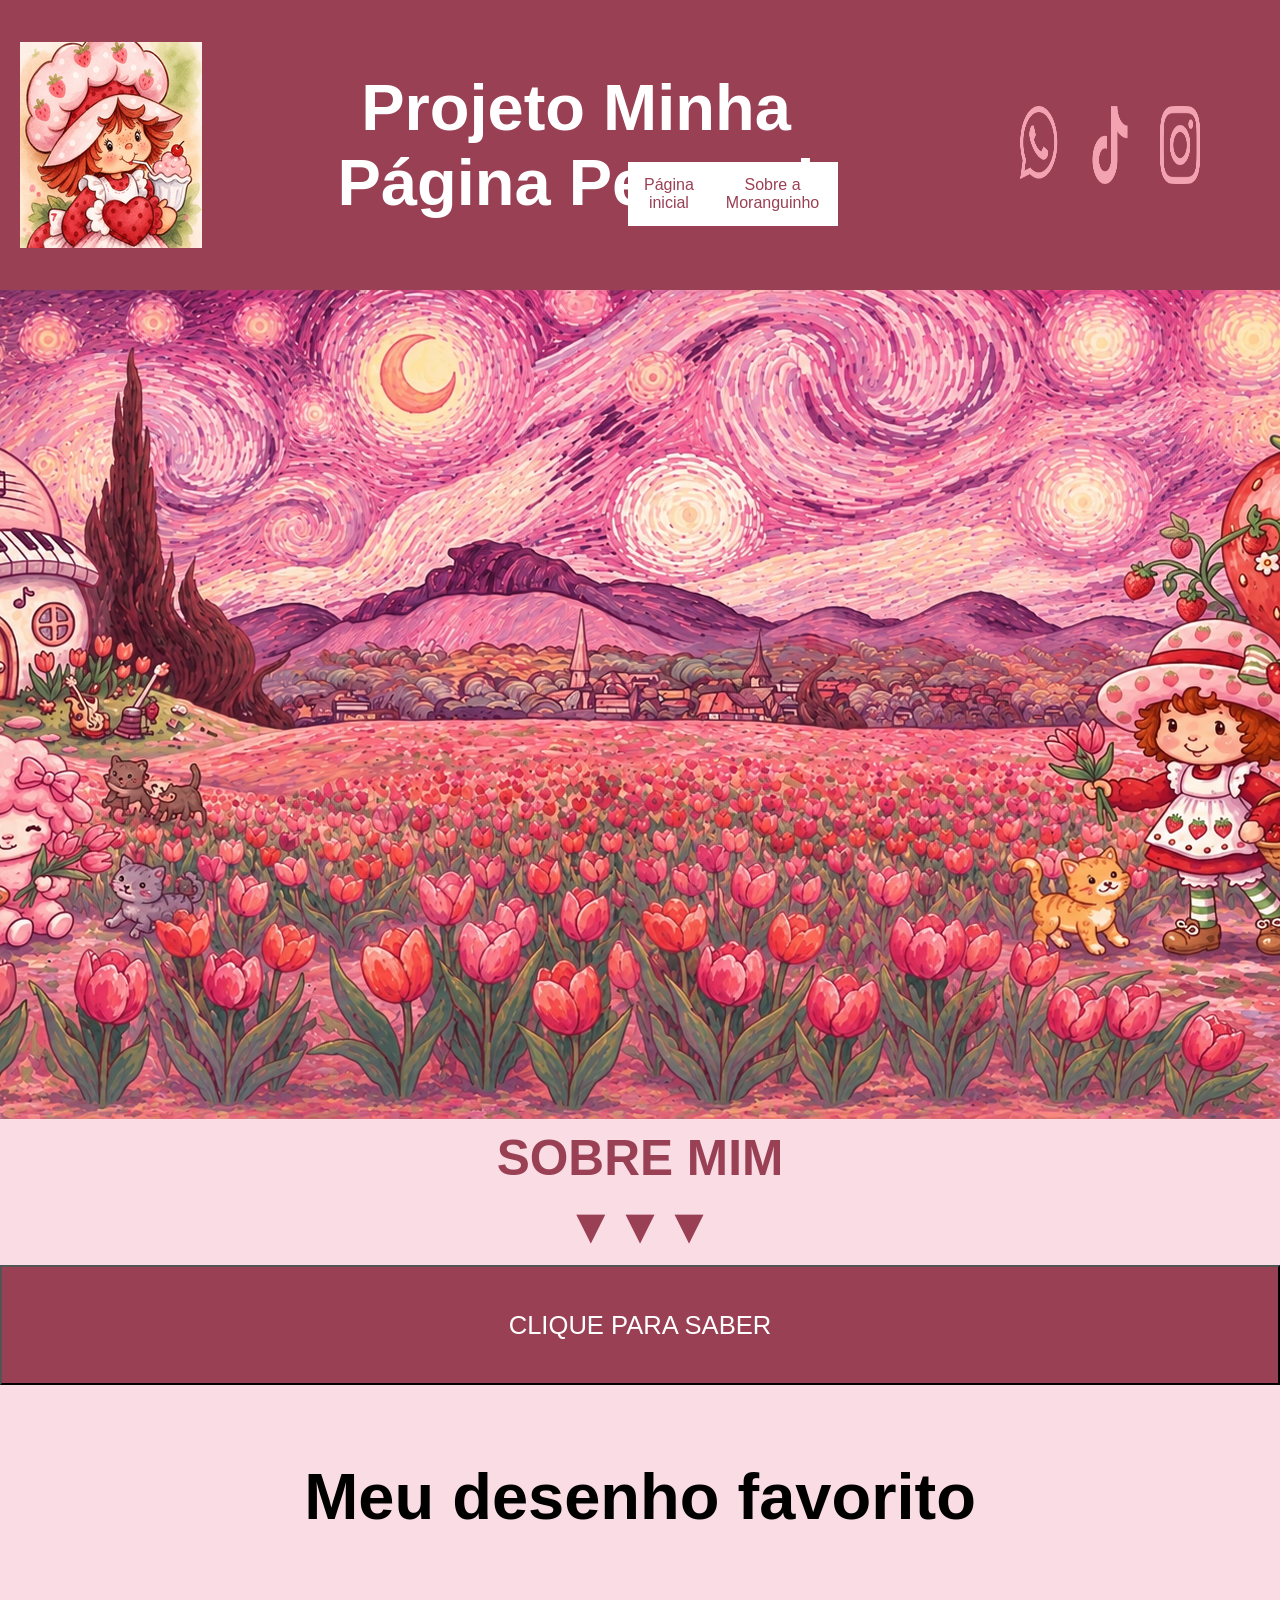
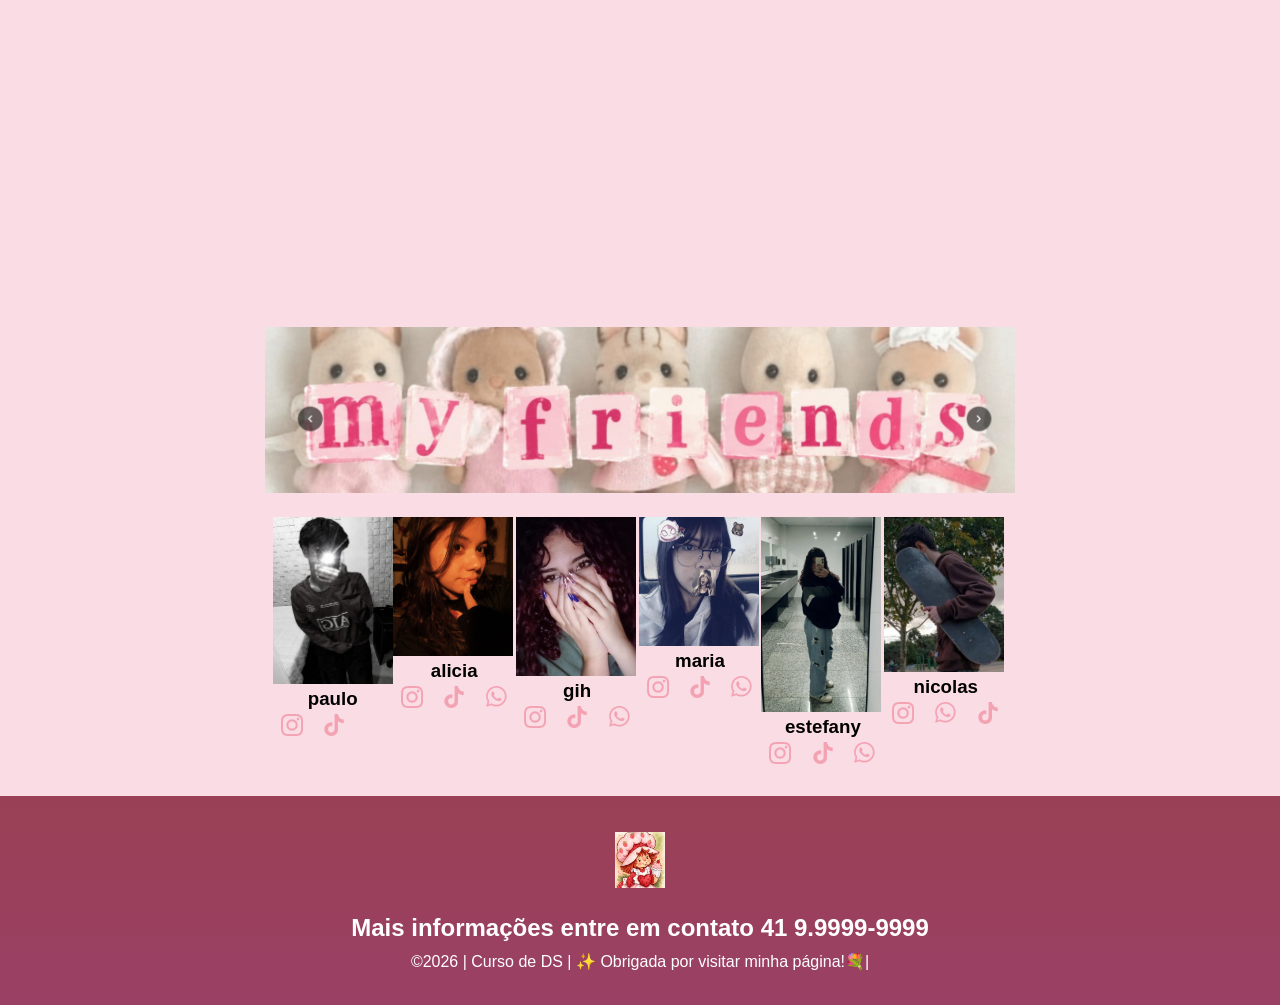
==== index.html @ b037d4c8 "Update index.html" ====
<!DOCTYPE html>
<html lang="pt-br">
<head>
<meta charset="UTF-8">
<meta name="viewport" content="width=device-width, initial-scale=1.0">
<title>Home | Projeto Minha  Página Pessoal </title>
<link rel="stylesheet" href="style.css">
</head>
<body>
<!--header é a parte do cabeçalho do site, é o topo da página-->
<header class="cabecalho-itens">
<img class="cabecalho_imagem" src="logo.png" alt="Logo da
Página">


<h1 class="titulo_site">Projeto Minha  Página Pessoal </h1>
<div class="sociais">
  <ul>
  <li><a href="index.html">Página inicial</a></li>
  <li><a href="https://www.moranguinho.com.br/sobre" target="_blank" >Sobre a Moranguinho</a></li>
<li><a href="https://www.youtube.com/@MoranguinhoWildBrain"  target="_blank" >Canal Youtube</a></li>

</ul>
<img class="sociais" src="whatsapp.png" alt="Logo do meu Whats página pessoal">
<img class="sociais" src="tik-tok.png" alt=" logo do meu tiktok página pessoal">
   
<img class="sociais" src="instagram.png" alt="logo do meu instagram página pessoal">
</div>
</header>
<!--Seção banner 1 é a parte do paragrafo 1 da página-->
<section class="banner1">
<img class="escola.image" src="banner.yas.png" alt="Banner da minha página pessoal">
</section>
<!--Seção estudantes é a parte do paragrafo 2 da página -- "Meninos"-->
<!--altere em "src="estudante_menino_1.png" para src"nome da imagem do menino em
todos abaixo-->
<!--altere em "src="site_school.png" para src"nome da logo em todos abaixo-->
<!--para aumentar os alunos copie a div no edidor que corresponda desde a foto
até os icones abaixo - dúvidas chame o professor-->
<h2 class="sobremim-titulo">SOBRE MIM</h2>
<h2 class="sobremim-titulo">▼▼▼</h2>
<a href = "https://yasminrodriguescoelho-cmyk.github.io/minha-pagina-pessoal/"><h1><button>CLIQUE PARA SABER</button></h1></a>

<section class="estudante">

<div class= "container-video">
  <h3 class="titulo_site">Meu desenho favorito</h3>
 <iframe width="560" height="315" src="https://www.youtube.com/embed/sqLy-cUessE?si=hnQknKbfqf0OARwo" title="YouTube video player" frameborder="0" allow="accelerometer; autoplay; clipboard-write; encrypted-media; gyroscope; picture-in-picture; web-share" referrerpolicy="strict-origin-when-cross-origin" allowfullscreen></iframe>                                    
   



</div>
</section>

  
<!--Seção estudantes é a parte do paragrafo 3 da página -- "Meninas"-->
<!--altere em "src="estudante_menina_1.png" para src"nome da imagem do menina em
todas abaixo-->
<!--altere em "src="site_school.png" para src"nome da logo em todos abaixo-->
<img id="my-friends" src="friends.jpeg" alt="Foto da turma do 1CDS do ano de 2026">
<section class="estudante">
<div class="estudantes_todos">
<div class="estudante-div">
<img class="estudante-imagem" src="meu-mor.png" alt="Foto da
turma do 1CDS do ano de 2023">
<h3 class="estudante-nome">paulo</h3>

<img class="estudante-icone" src="instagram.png" alt="Link do Instagram">
<img class="estudante-icone" src="tik-tok.png" alt=" link do tik-tok"
<img class="estudante-icone" src="whatsapp.png" alt="Link do zap">
</div>

  <div class="estudante-div">
<img class="estudante-imagem" src="alicia.jpeg" alt="Foto da
turma do 1CDS do ano de 2023">
<h3 class="estudante-nome">alicia</h3>

<img class="estudante-icone" src="instagram.png" alt="Link do Instagram">
<img class="estudante-icone" src="tik-tok.png" alt="Link do tik-tok">
<img class="estudante-icone" src="whatsapp.png" alt="Link do zap">
</div>

  <div class="estudante-div">
<img class="estudante-imagem" src="gih.jpeg" alt="Foto da
turma do 1CDS do ano de 2023">
<h3 class="estudante-nome">gih</h3>

<img class="estudante-icone" src="instagram.png" alt="Link do Instagram">
<img class="estudante-icone" src="tik-tok.png" alt="Link do tik-tok">
<img class="estudante-icone" src="whatsapp.png" alt="Link do zap">
</div>

  <div class="estudante-div">
<img class="estudante-imagem" src="maria.jpeg" alt="Foto da
turma do 1CDS do ano de 2023">
<h3 class="estudante-nome">maria</h3>

<img class="estudante-icone" src="instagram.png" alt="Link do Instagram">
<img class="estudante-icone" src="tik-tok.png" alt="Link do tik-tok">
<img class="estudante-icone" src="whatsapp.png" alt="Link do zap">
</div>

  <div class="estudante-div">
<img class="estudante-imagem" src="estefany.jpeg" alt="Foto da
turma do 1CDS do ano de 2023">
<h3 class="estudante-nome">estefany</h3>

<img class="estudante-icone" src="instagram.png" alt="Link do Instagram">
<img class="estudante-icone" src="tik-tok.png" alt="Link do tik-tok">
<img class="estudante-icone" src="whatsapp.png" alt="Link do zap">
</div>


<div class="estudante-div">
<img class="estudante-imagem" src="nicolas.png" alt="Foto da turma do
1CDS do ano de 2023">
<h3 class="estudante-nome">nicolas</h3>

<img class="estudante-icone" src="instagram.png" alt="Link do
Instagram">
<img class="estudante-icone" src="whatsapp.png" alt="Link do
zap">
<img class="estudante-icone" src="tik-tok.png" alt="Link do
tik-tok">
</div>
</div>
</section>
<!--Seção rodapé é a parte final da paragrafo 3 da página-->
<footer class="escola">
<img class="logo_rodape" src="logo.png" alt="Logo da Escola">
<h2 class="escola-título">Mais informações entre em contato<a class="link"

href="https://wa.me/5541999999999"> 41 9.9999-9999 </a></h2>
<p></p>
<p>©2026 | Curso de DS | ✨ Obrigada por visitar minha página!💐|</p>
<p> </p>
</footer>
</body>
</html>
---- style.css ----
*{
    margin: 0;
    padding: 0;
    box-sizing: border-box;
    }
    body{
        background-color: #fadce5;
    font-family: "Poppins", sans-serif;
    }
    header{
    background-color: #9a4055;
    color: white
    ;
    width: 100%;
    padding: 20px;
    }
    .cabecalho-itens{
    max-width: 1980px;
    margin: 0 auto;
    display: flex;
    align-items: center;
    justify-content: center;
    }
    .cabecalho-imagem{
    width: 10%;
    display: flex;
    justify-content: flex-start;
    align-items: center;
    }
    .titulo_site{
    padding: 50px;
    font-weight: bold;
    text-align: center;
    font-size: 65px;
    }
    .sociais{
    display: flex;
    justify-content: flex-end;
    width: 25%;
    padding-right: 30px;
    }
    .banner1{
    display: flex;
    justify-content: center;
    }
    .estudante_titulo{
    padding: 50px;
    font-size: 300%;
    letter-spacing: 40px;
    text-align: center;
    
    }
    .estudante-nome{
    text-align: center;
    }
    .estudante-imagem{
    width: 120px;
    }
    .estudante-icone{
    width: 38px;
    padding: 4px 8px;
    }
    .estudante{
    background-image: background-color(#faae43);
    padding: 24px 0;
    display: flex;
    justify-content: center;

    }
    
    .estudante.div{
    text-align: center;
    padding: 24px 0;
    }
    .estudantes_todos{
    display: flex;
    justify-content: space-around;
    }
    .escola{
    background-image: linear-gradient(#9a4055,#9a4065);
    color: white;
    display: flex;
    justify-content:center;
    padding: 24px 0;
    text-align:center;
    display:block;
    }
    .escola-titulo{
    padding: 50px;
    text-align: center;
    }
    .logo_rodape{
    height: 80px;
    padding: 12px 0;
    
    }
    
    .link{
    color: #ffffff;
    text-decoration: none;
    }
#sobremim{
    width: 750px;
    height: auto;
    display: block;
    margin-left: auto;
    margin-right: auto;
}
.sobremim-titulo{
  text-align: center;
    font-size:310%;
    color:#9a4055;

}
#my-friends{
    width: 750px;
    height: auto;
    display: block;
    margin-left: auto;
    margin-right: auto;
}
button{
width:100%;
height: 120px;
color: rgb(255, 255, 255);
background-color: #9a4055;
font-size: 80%;
    }

    
h2, p {
  margin: 10px;
}

ul {
  list-style-type: none;
  margin: 0;
  padding: 0;
  overflow: hidden;
  background-color: #ffffff; 
  display: flex;
  flex-direction: row;
  margin-top:20%;
  margin-bottom: -15%;
  margin-left:-115%;
  margin-right:65%
}

ul li {
  float: left;
}

ul li a {
  display: block;
  color: #9a4055;
  text-align: center;
  padding: 14px 16px;
  text-decoration: none;
}

ul li a:hover {
  background-color: #111111;
}
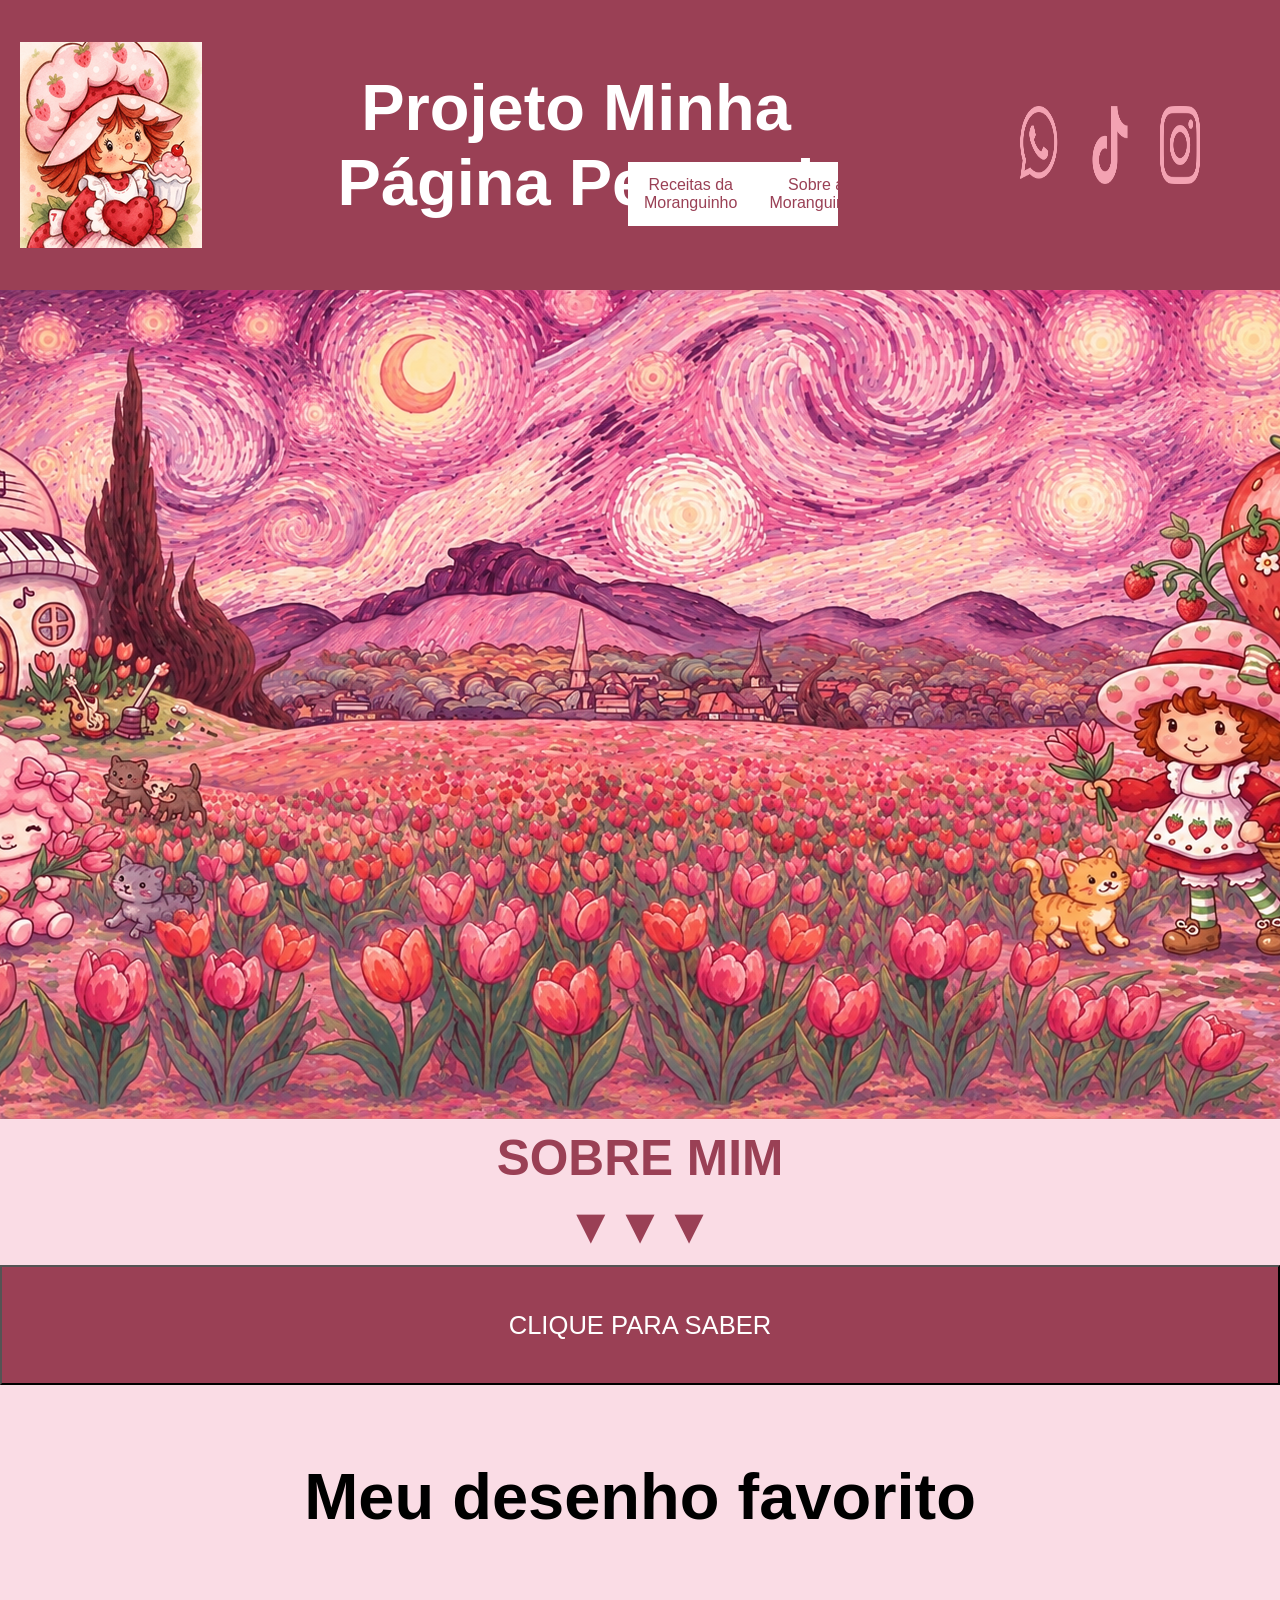
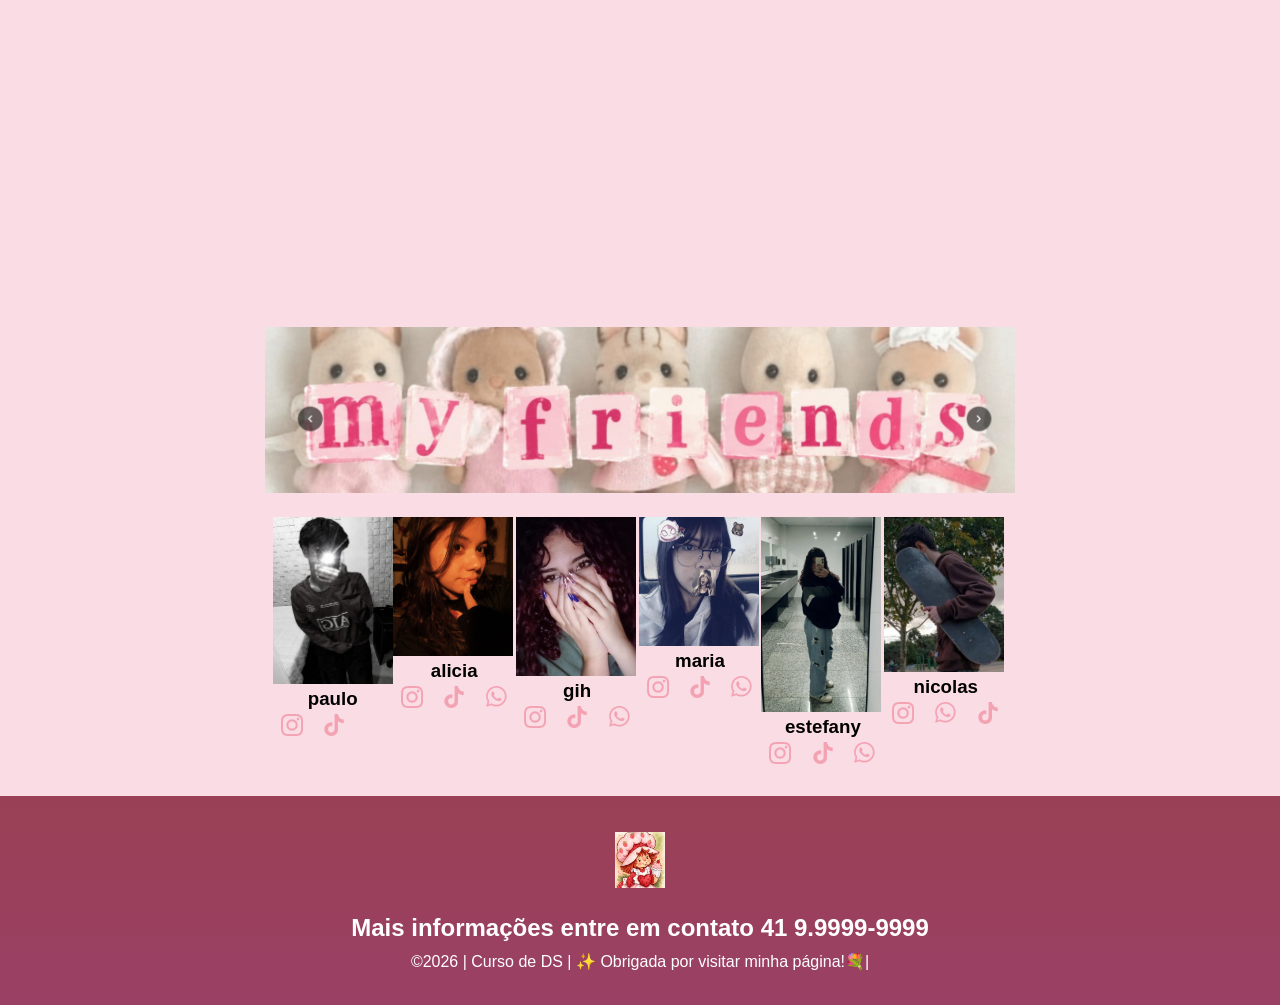
==== commit 5e77b7b3: "Update index.html" ====
--- a/index.html
+++ b/index.html
@@ -16,7 +16,7 @@
 <h1 class="titulo_site">Projeto Minha  Página Pessoal </h1>
 <div class="sociais">
   <ul>
-  <li><a href="index.html">Página inicial</a></li>
+  <li><a href="https://www.moranguinho.com.br/novidades/a-melhor-receita-de-bolo-da-moranguinho">Receitas da Moranguinho</a></li>
   <li><a href="https://www.moranguinho.com.br/sobre" target="_blank" >Sobre a Moranguinho</a></li>
 <li><a href="https://www.youtube.com/@MoranguinhoWildBrain"  target="_blank" >Canal Youtube</a></li>
 
--- a/style.css
+++ b/style.css
@@ -21,7 +21,7 @@
     align-items: center;
     justify-content: center;
     }
-    .cabecalho-imagem{
+    .cabecalho-imagem{https://www.moranguinho.com.br/sobre
     width: 10%;
     display: flex;
     justify-content: flex-start;
@@ -159,5 +159,5 @@
 }
 
 ul li a:hover {
-  background-color: #111111;
+  background-color: #fff;
 }
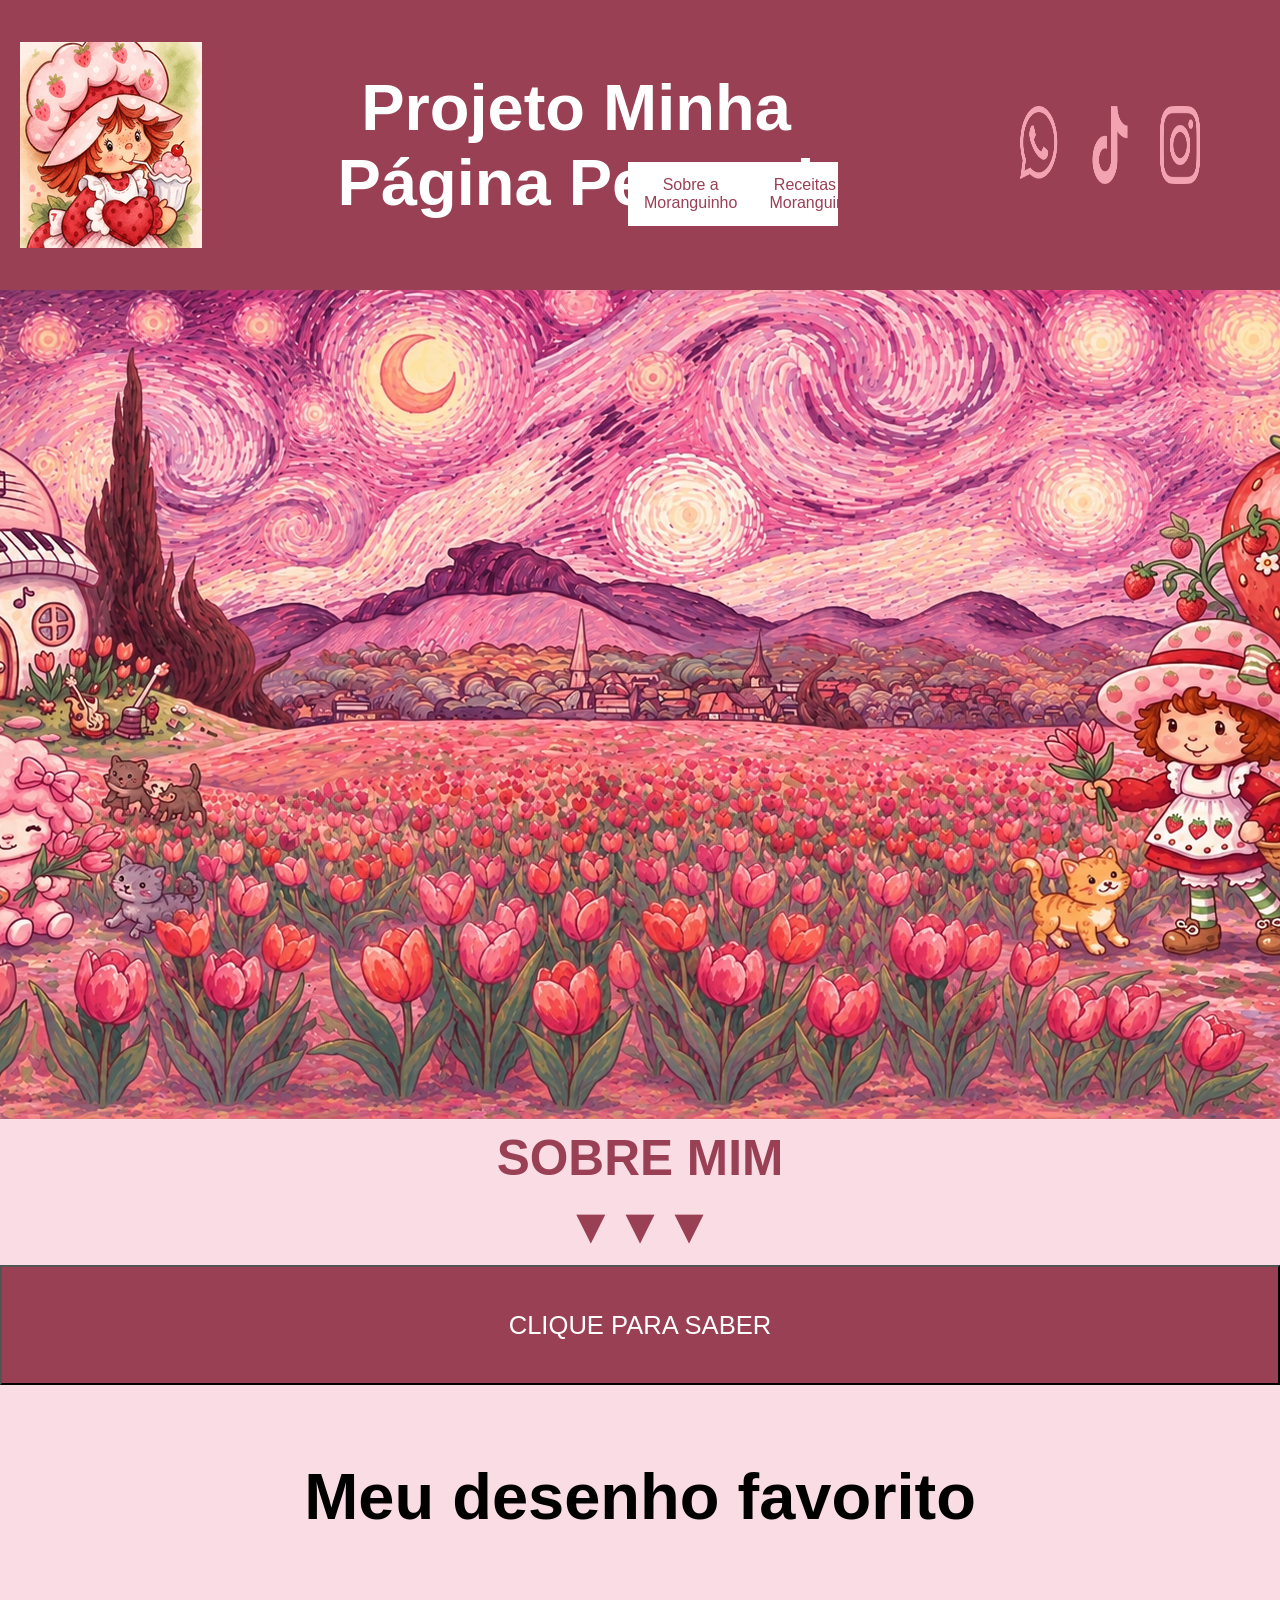
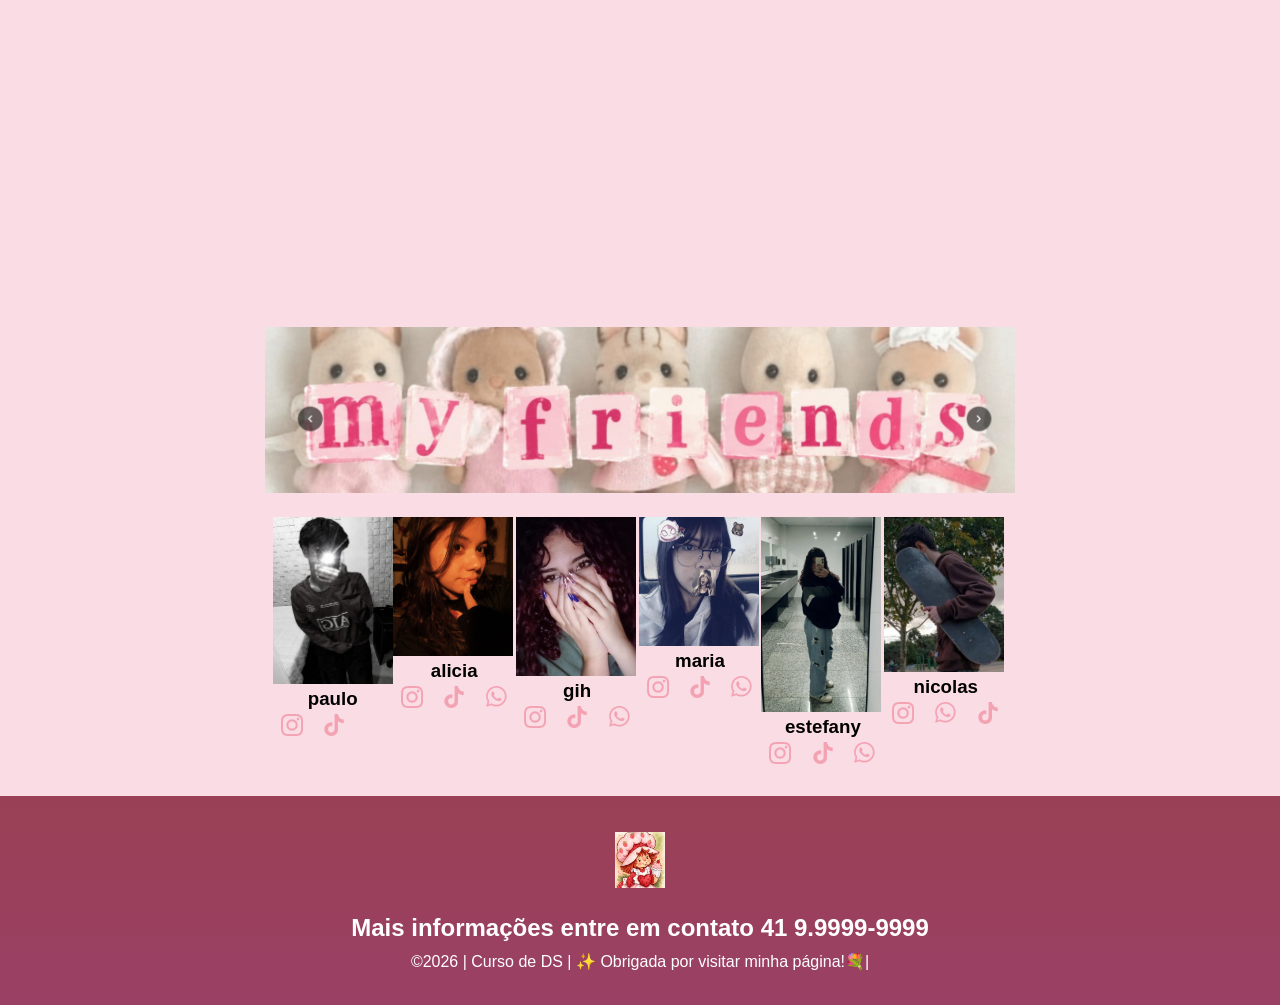
==== commit bba64200: "Update index.html" ====
--- a/index.html
+++ b/index.html
@@ -16,8 +16,8 @@
 <h1 class="titulo_site">Projeto Minha  Página Pessoal </h1>
 <div class="sociais">
   <ul>
-  <li><a href="https://www.moranguinho.com.br/novidades/a-melhor-receita-de-bolo-da-moranguinho">Receitas da Moranguinho</a></li>
-  <li><a href="https://www.moranguinho.com.br/sobre" target="_blank" >Sobre a Moranguinho</a></li>
+    <li><a href="https://www.moranguinho.com.br/sobre" target="_blank" >Sobre a Moranguinho</a></li>
+  <li><a href="https://www.moranguinho.com.br/novidades/a-melhor-receita-de-bolo-da-moranguinho" target="-blank" >Receitas da Moranguinho</a></li>
 <li><a href="https://www.youtube.com/@MoranguinhoWildBrain"  target="_blank" >Canal Youtube</a></li>
 
 </ul>
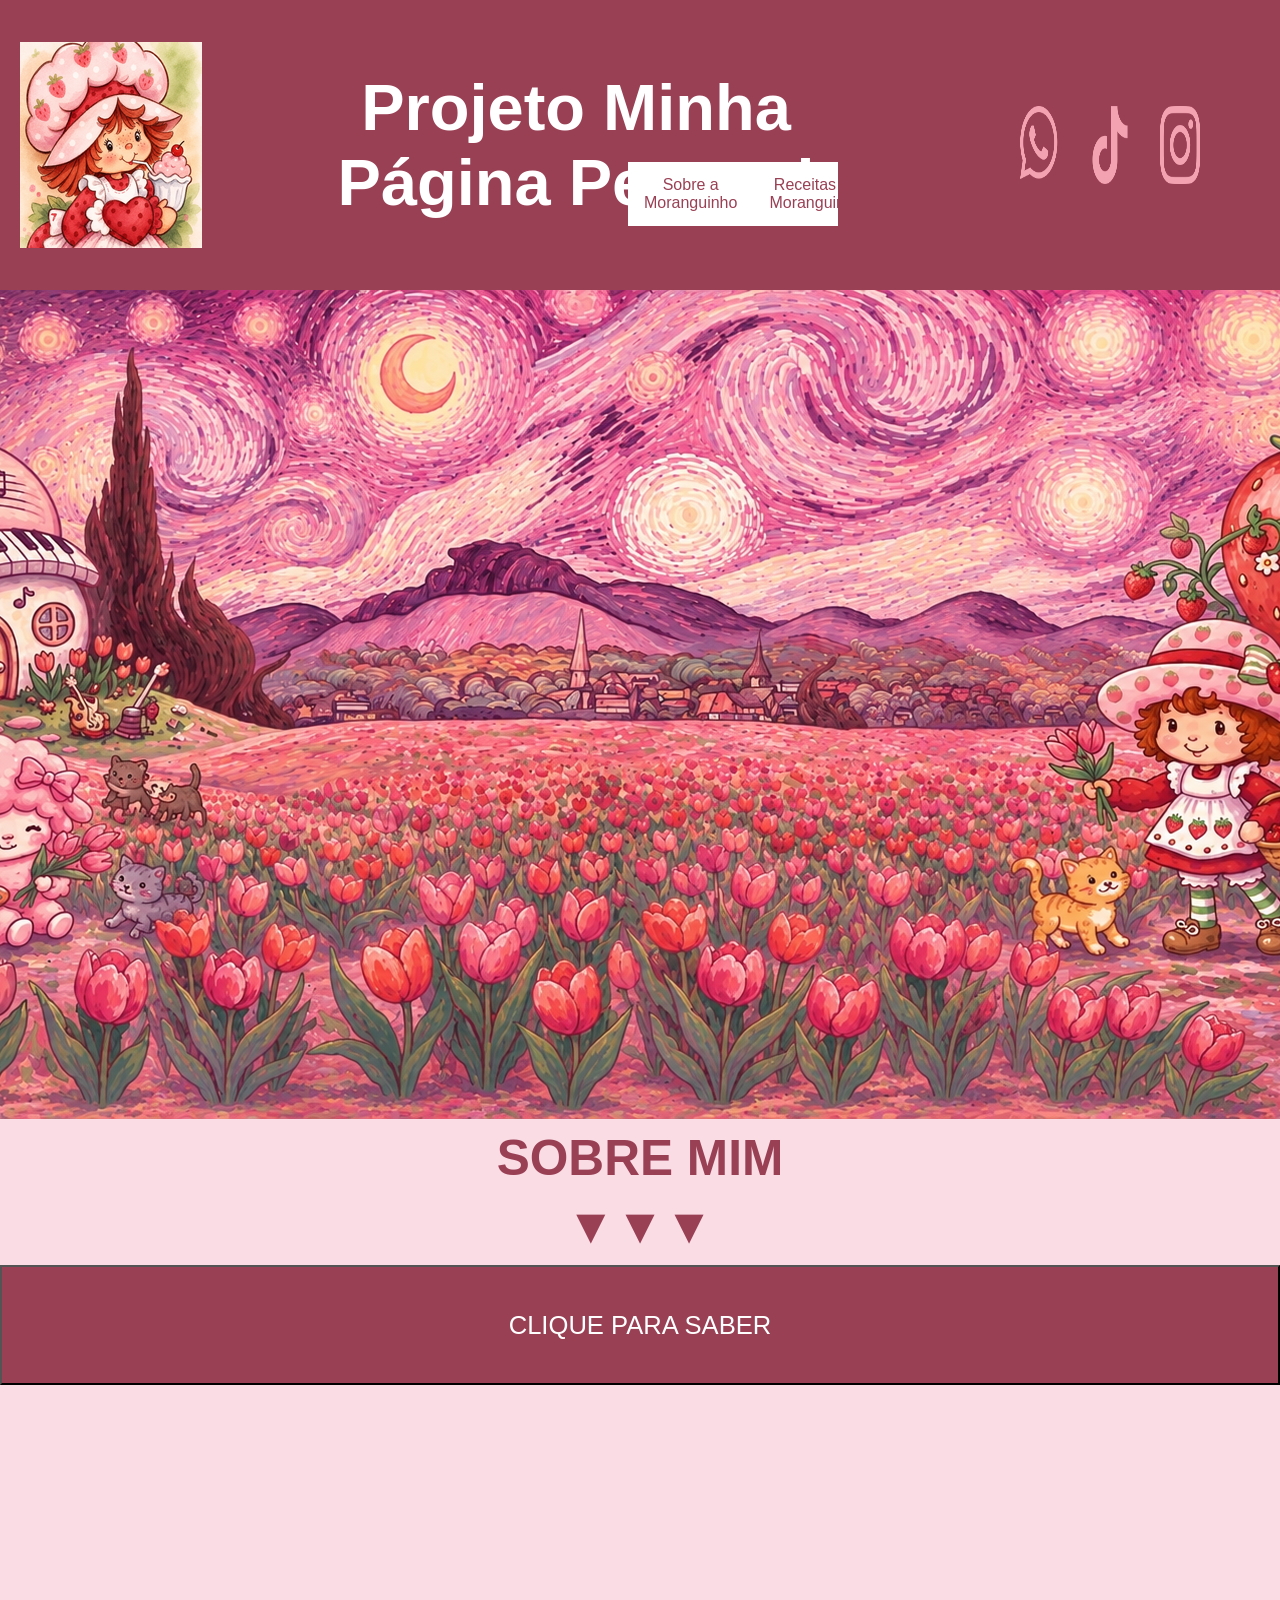
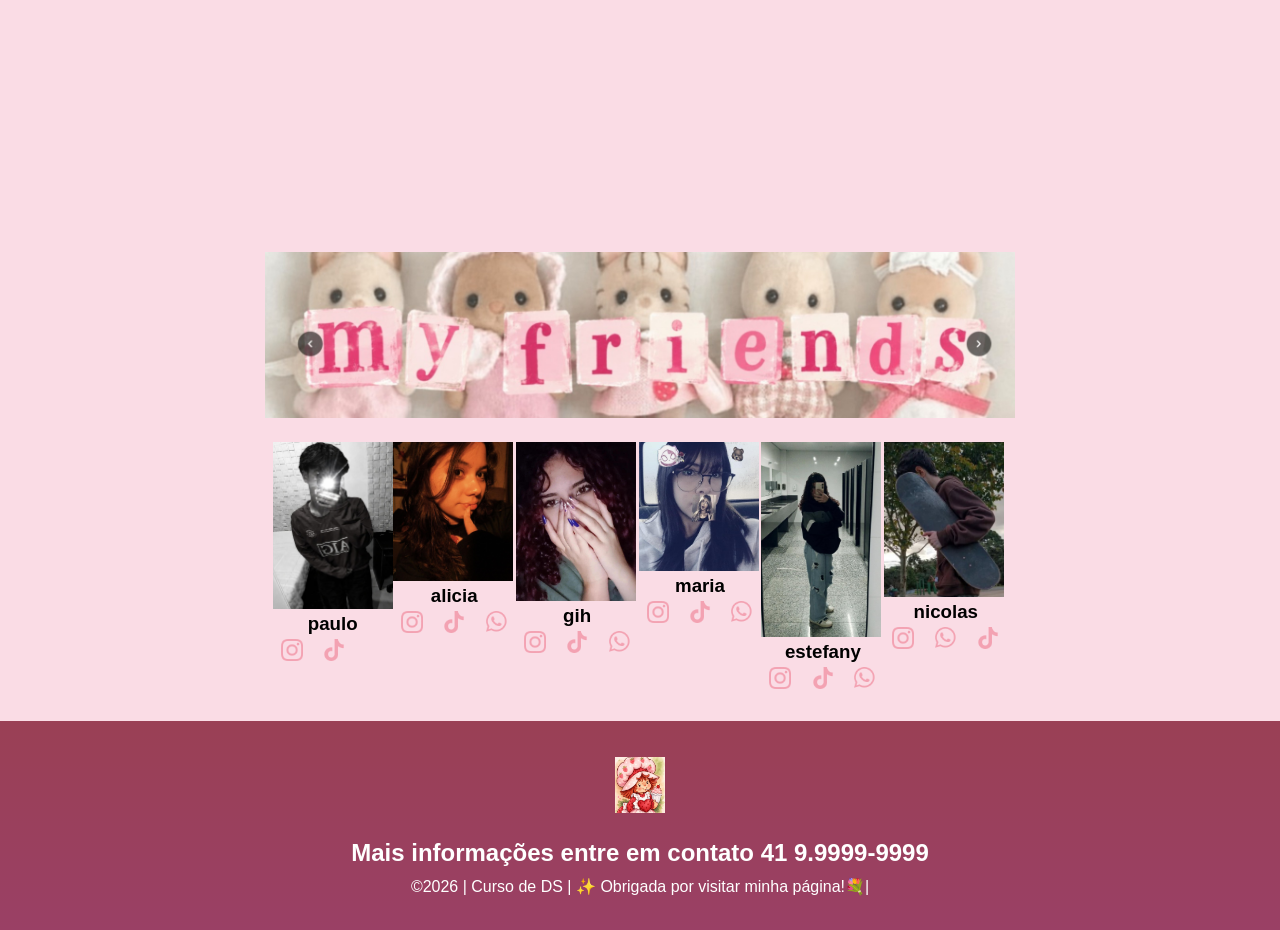
==== commit a274bdb3: "Update index.html" ====
--- a/index.html
+++ b/index.html
@@ -44,7 +44,7 @@
 <section class="estudante">
 
 <div class= "container-video">
-  <h3 class="titulo_site">Meu desenho favorito</h3>
+  <h3 class="titulo_site"></h3>
  <iframe width="560" height="315" src="https://www.youtube.com/embed/sqLy-cUessE?si=hnQknKbfqf0OARwo" title="YouTube video player" frameborder="0" allow="accelerometer; autoplay; clipboard-write; encrypted-media; gyroscope; picture-in-picture; web-share" referrerpolicy="strict-origin-when-cross-origin" allowfullscreen></iframe>                                    
    
 
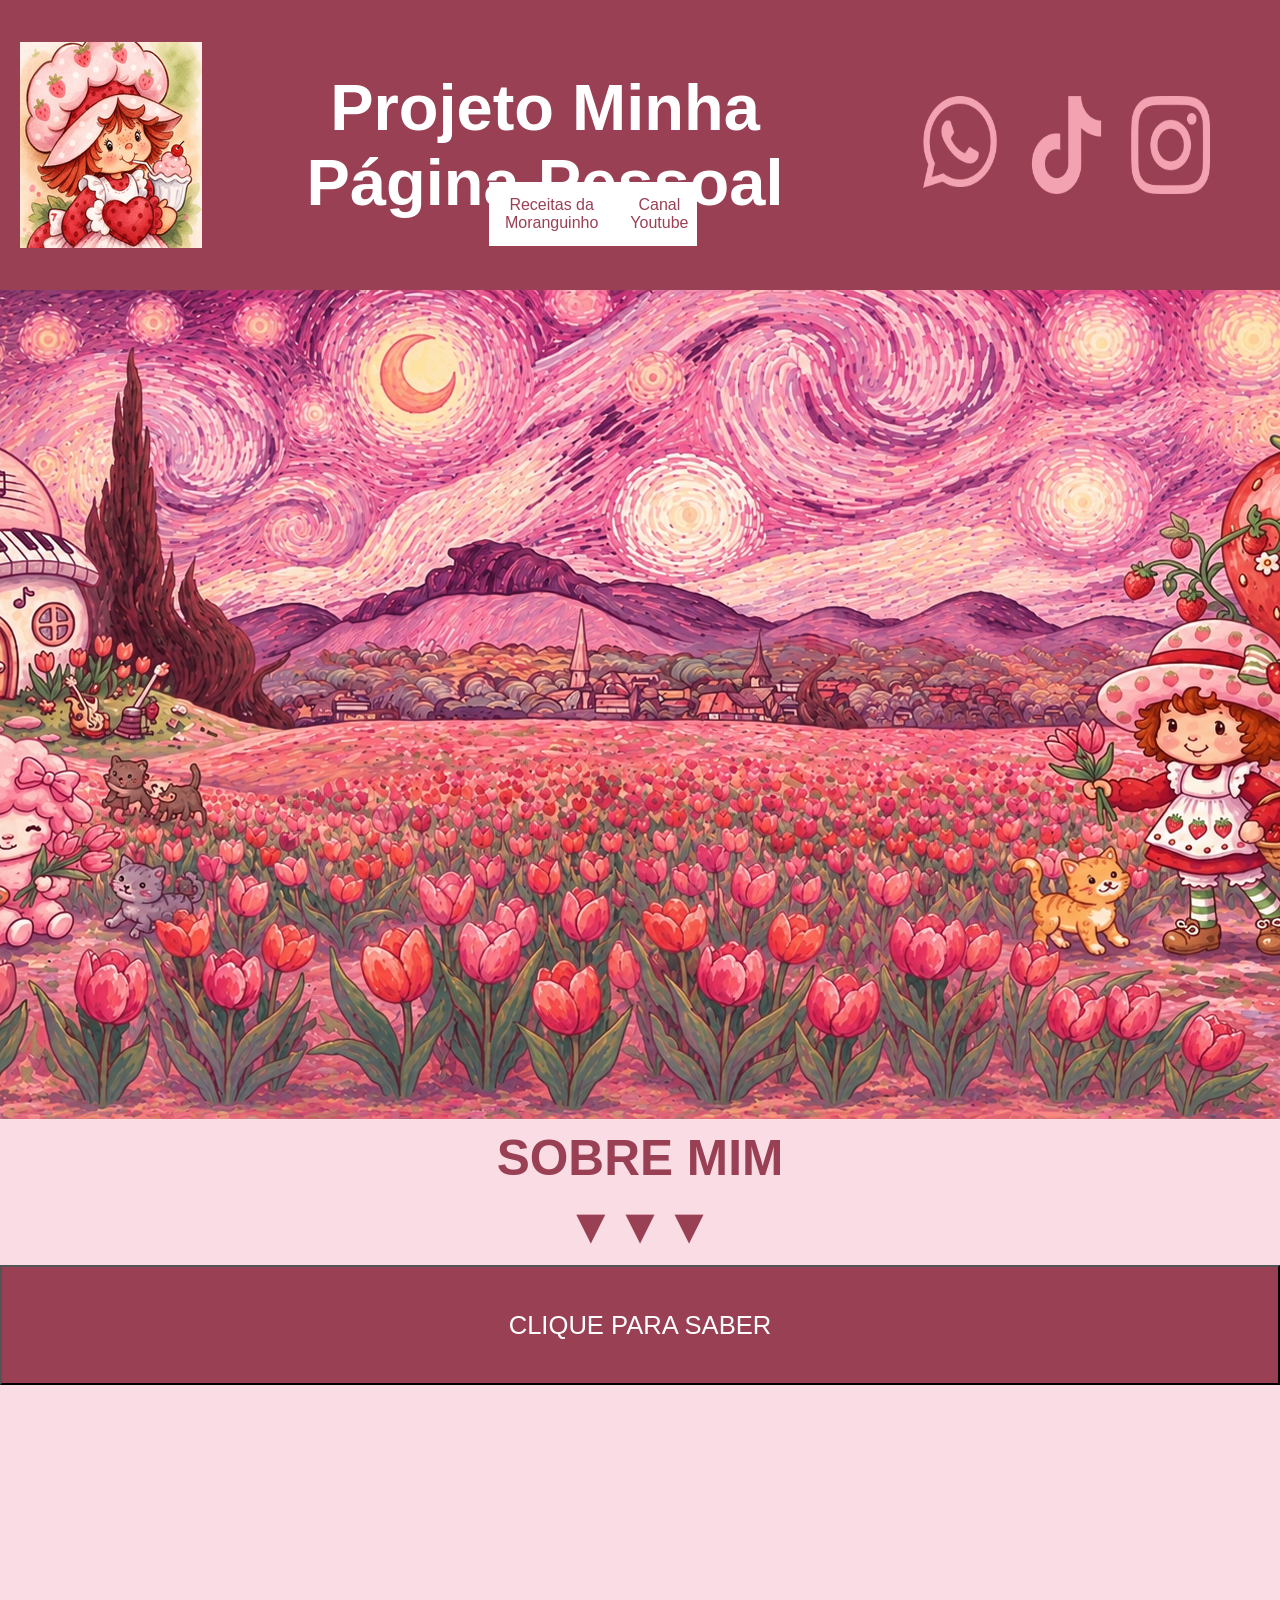
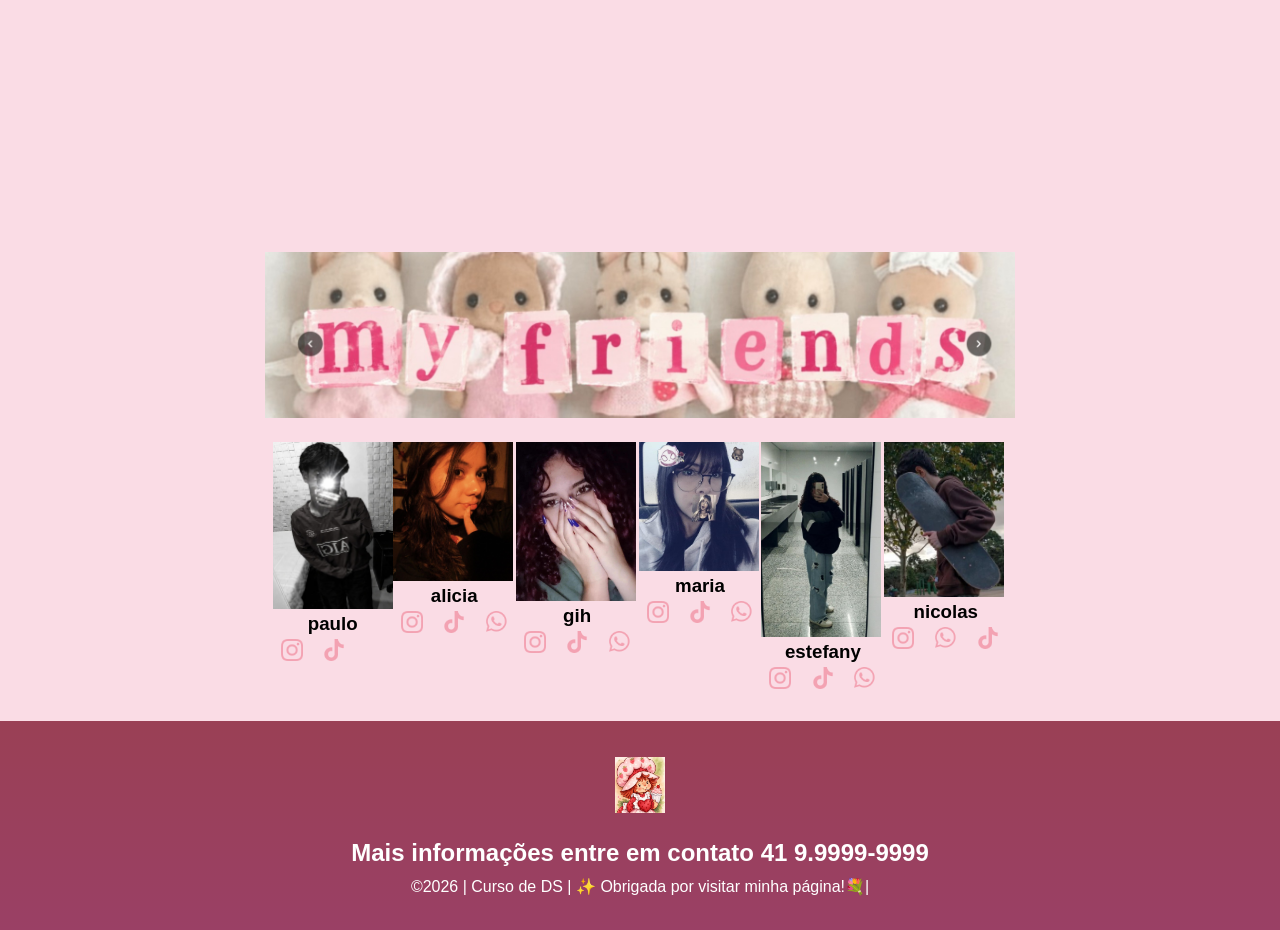
==== commit 4e5123c0: "Add files via upload" ====
--- a/index.html
+++ b/index.html
@@ -16,9 +16,9 @@
 <h1 class="titulo_site">Projeto Minha  Página Pessoal </h1>
 <div class="sociais">
   <ul>
-    <li><a href="https://www.moranguinho.com.br/sobre" target="_blank" >Sobre a Moranguinho</a></li>
   <li><a href="https://www.moranguinho.com.br/novidades/a-melhor-receita-de-bolo-da-moranguinho" target="-blank" >Receitas da Moranguinho</a></li>
 <li><a href="https://www.youtube.com/@MoranguinhoWildBrain"  target="_blank" >Canal Youtube</a></li>
+<li><a href="jogo.html"  target="_blank" >Jogo</a></li>
 
 </ul>
 <img class="sociais" src="whatsapp.png" alt="Logo do meu Whats página pessoal">
--- a/style.css
+++ b/style.css
@@ -21,7 +21,7 @@
     align-items: center;
     justify-content: center;
     }
-    .cabecalho-imagem{https://www.moranguinho.com.br/sobre
+    .cabecalho-imagem{
     width: 10%;
     display: flex;
     justify-content: flex-start;
@@ -36,8 +36,8 @@
     .sociais{
     display: flex;
     justify-content: flex-end;
-    width: 25%;
-    padding-right: 30px;
+    width: 30%;
+    padding-right: 25px;
     }
     .banner1{
     display: flex;
@@ -140,7 +140,7 @@
   background-color: #ffffff; 
   display: flex;
   flex-direction: row;
-  margin-top:20%;
+  margin-top:25%;
   margin-bottom: -15%;
   margin-left:-115%;
   margin-right:65%
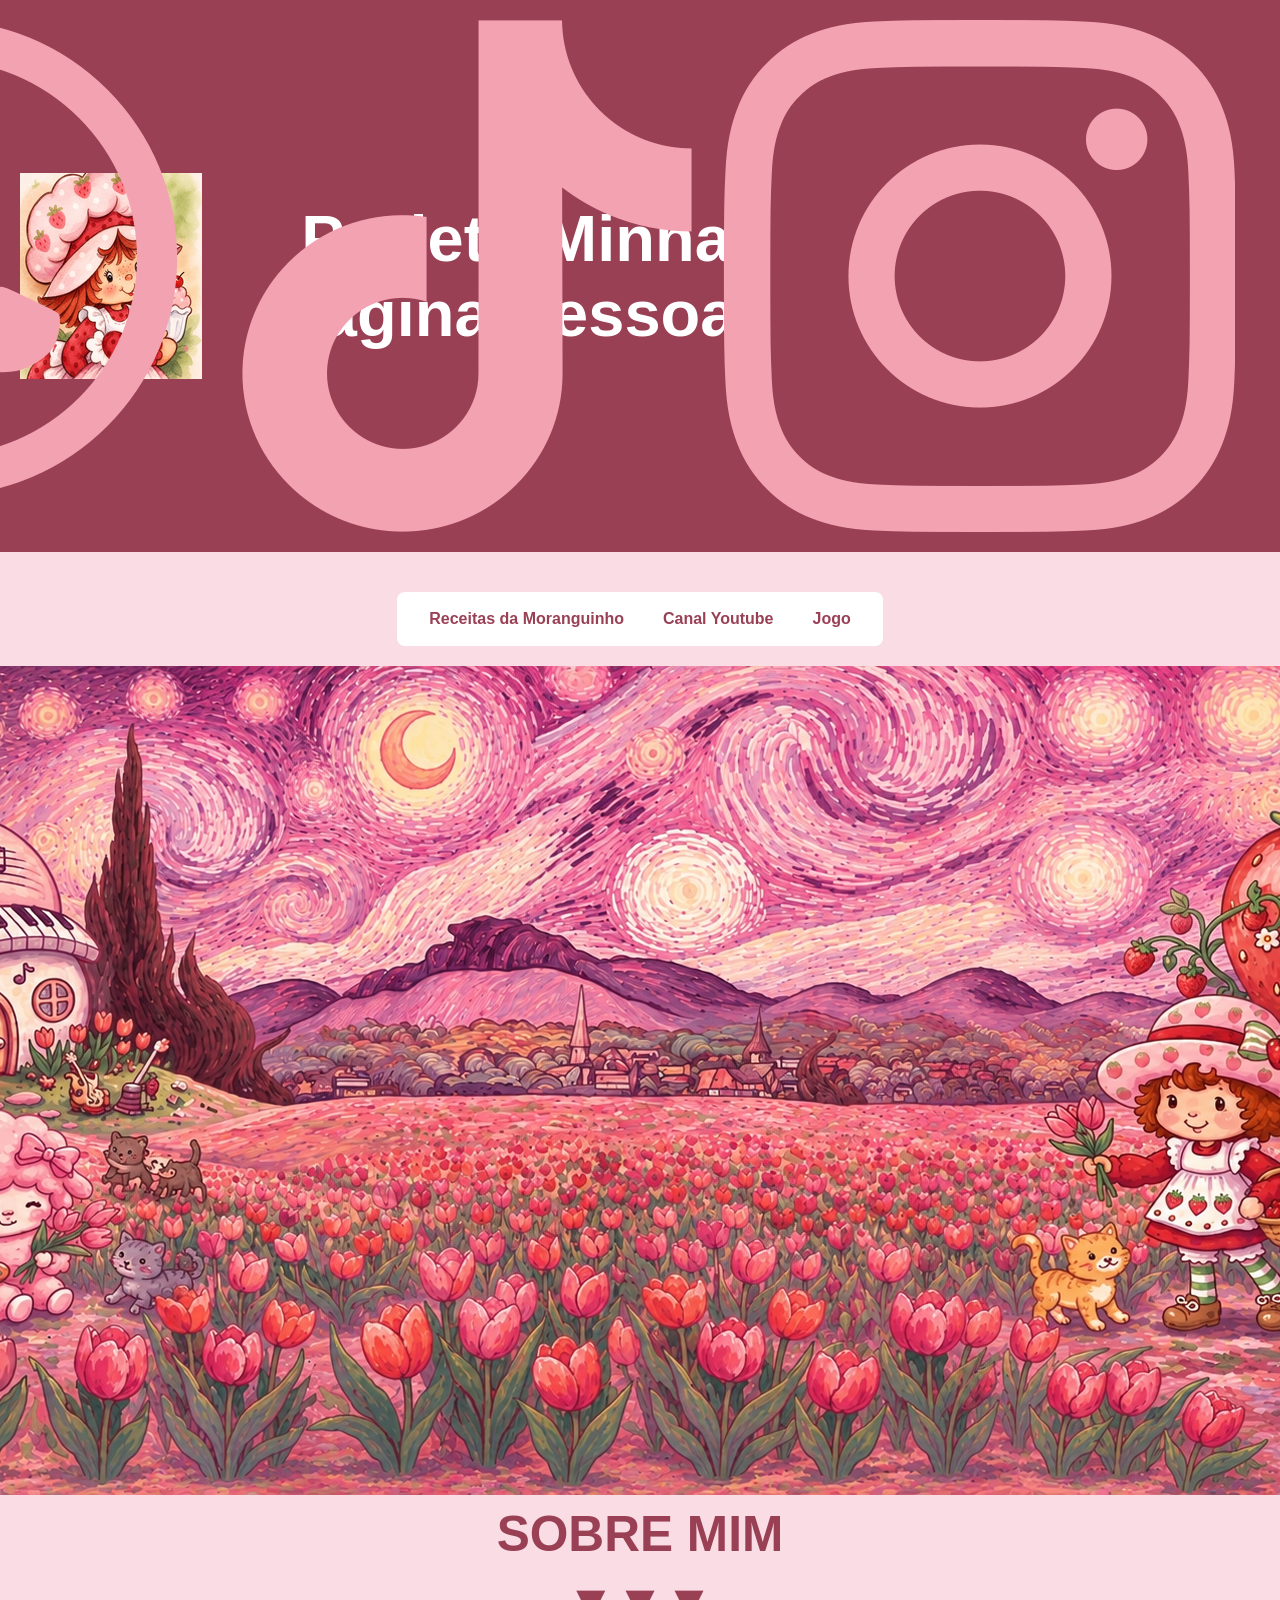
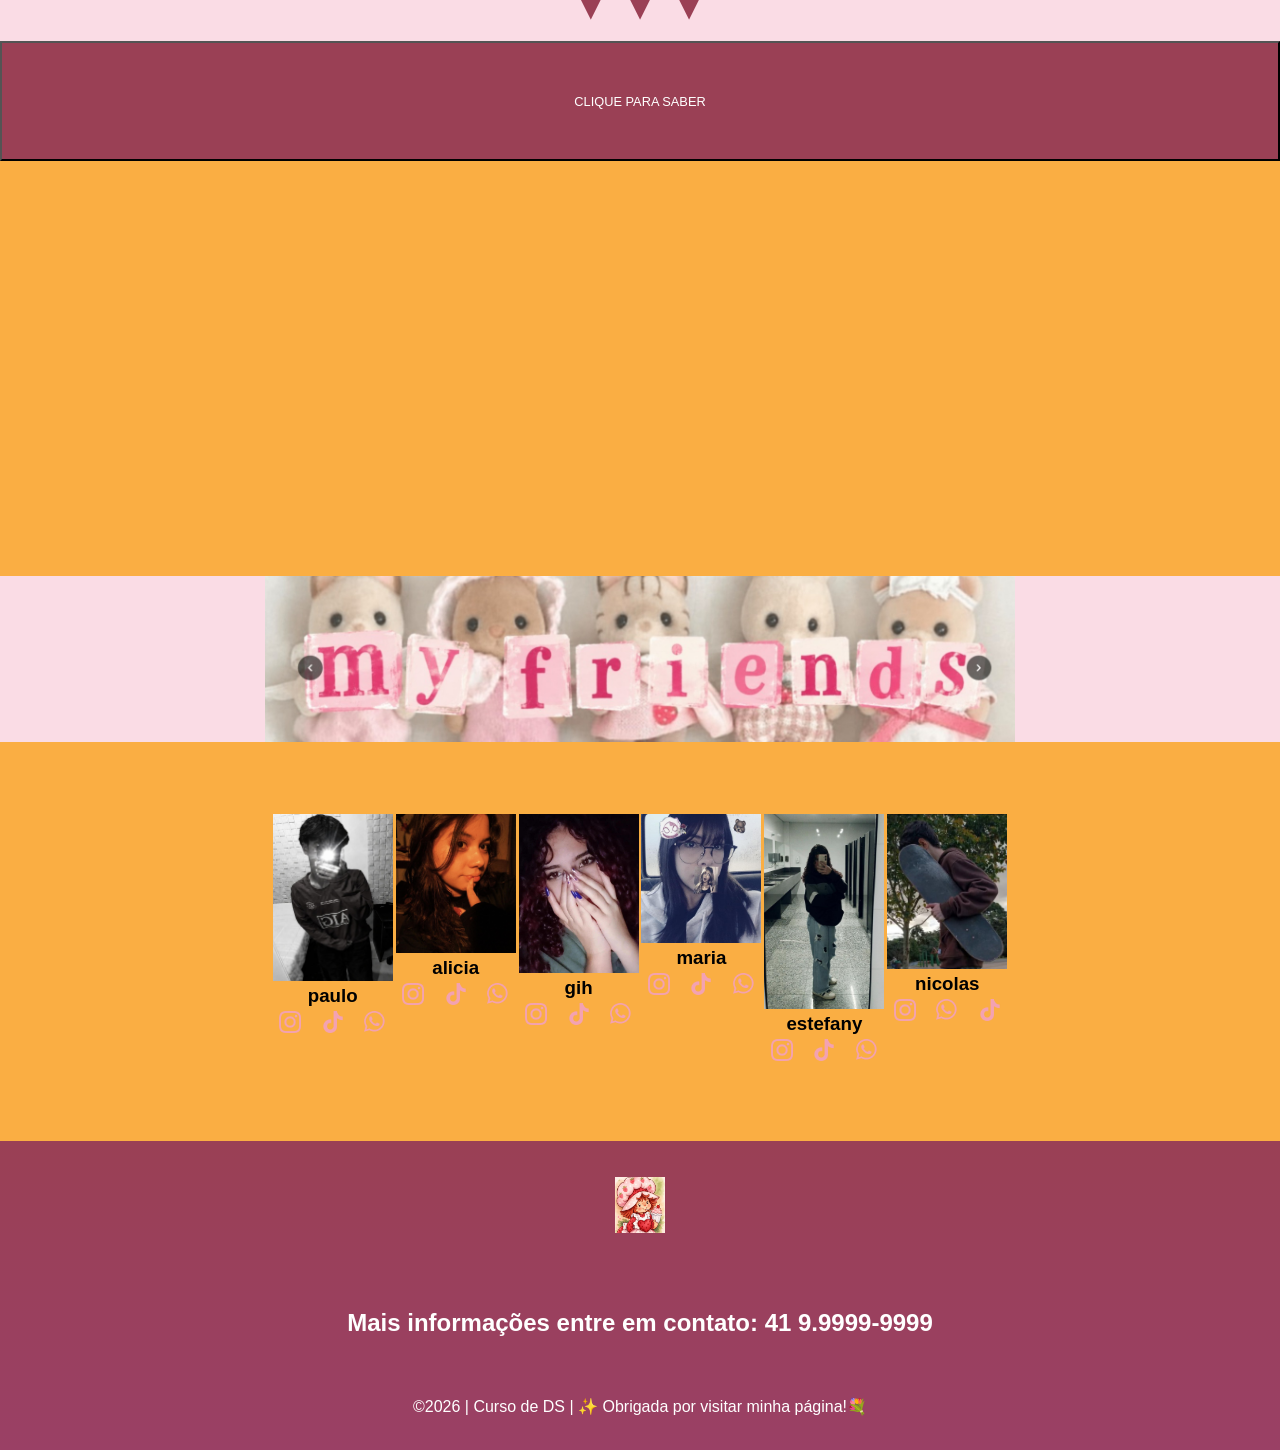
==== commit 9193b7d6: "Update index.html" ====
--- a/index.html
+++ b/index.html
@@ -1,140 +1,116 @@
 <!DOCTYPE html>
 <html lang="pt-br">
 <head>
-<meta charset="UTF-8">
-<meta name="viewport" content="width=device-width, initial-scale=1.0">
-<title>Home | Projeto Minha  Página Pessoal </title>
-<link rel="stylesheet" href="style.css">
+  <meta charset="UTF-8">
+  <meta name="viewport" content="width=device-width, initial-scale=1.0">
+  <title>Home | Projeto Minha Página Pessoal</title>
+  <link rel="stylesheet" href="style.css">
 </head>
 <body>
-<!--header é a parte do cabeçalho do site, é o topo da página-->
-<header class="cabecalho-itens">
-<img class="cabecalho_imagem" src="logo.png" alt="Logo da
-Página">
 
+  <!-- Topo do site -->
+  <header class="cabecalho-itens">
+    <div class="cabecalho-imagem">
+      <img src="logo.png" alt="Logo da Página">
+    </div>
 
-<h1 class="titulo_site">Projeto Minha  Página Pessoal </h1>
-<div class="sociais">
-  <ul>
-  <li><a href="https://www.moranguinho.com.br/novidades/a-melhor-receita-de-bolo-da-moranguinho" target="-blank" >Receitas da Moranguinho</a></li>
-<li><a href="https://www.youtube.com/@MoranguinhoWildBrain"  target="_blank" >Canal Youtube</a></li>
-<li><a href="jogo.html"  target="_blank" >Jogo</a></li>
+    <h1 class="titulo_site">Projeto Minha Página Pessoal</h1>
 
-</ul>
-<img class="sociais" src="whatsapp.png" alt="Logo do meu Whats página pessoal">
-<img class="sociais" src="tik-tok.png" alt=" logo do meu tiktok página pessoal">
-   
-<img class="sociais" src="instagram.png" alt="logo do meu instagram página pessoal">
-</div>
-</header>
-<!--Seção banner 1 é a parte do paragrafo 1 da página-->
-<section class="banner1">
-<img class="escola.image" src="banner.yas.png" alt="Banner da minha página pessoal">
-</section>
-<!--Seção estudantes é a parte do paragrafo 2 da página -- "Meninos"-->
-<!--altere em "src="estudante_menino_1.png" para src"nome da imagem do menino em
-todos abaixo-->
-<!--altere em "src="site_school.png" para src"nome da logo em todos abaixo-->
-<!--para aumentar os alunos copie a div no edidor que corresponda desde a foto
-até os icones abaixo - dúvidas chame o professor-->
-<h2 class="sobremim-titulo">SOBRE MIM</h2>
-<h2 class="sobremim-titulo">▼▼▼</h2>
-<a href = "https://yasminrodriguescoelho-cmyk.github.io/minha-pagina-pessoal/"><h1><button>CLIQUE PARA SABER</button></h1></a>
+    <div class="sociais">
+      <img src="whatsapp.png" alt="Logo do meu Whats página pessoal">
+      <img src="tik-tok.png" alt="Logo do meu tiktok página pessoal">
+      <img src="instagram.png" alt="Logo do meu instagram página pessoal">
+    </div>
+  </header>
 
-<section class="estudante">
+  <!-- Menu de navegação (agora fora da área dos ícones) -->
+  <nav>
+    <ul>
+      <li><a href="https://www.moranguinho.com.br/novidades/a-melhor-receita-de-bolo-da-moranguinho" target="_blank">Receitas da Moranguinho</a></li>
+      <li><a href="https://www.youtube.com/@MoranguinhoWildBrain" target="_blank">Canal Youtube</a></li>
+      <li><a href="jogo.html" target="_blank">Jogo</a></li>
+    </ul>
+  </nav>
 
-<div class= "container-video">
-  <h3 class="titulo_site"></h3>
- <iframe width="560" height="315" src="https://www.youtube.com/embed/sqLy-cUessE?si=hnQknKbfqf0OARwo" title="YouTube video player" frameborder="0" allow="accelerometer; autoplay; clipboard-write; encrypted-media; gyroscope; picture-in-picture; web-share" referrerpolicy="strict-origin-when-cross-origin" allowfullscreen></iframe>                                    
-   
+  <!-- Banner -->
+  <section class="banner1">
+    <img class="escola-image" src="banner.yas.png" alt="Banner da minha página pessoal">
+  </section>
 
+  <!-- Sobre mim -->
+  <h2 class="sobremim-titulo">SOBRE MIM</h2>
+  <h2 class="sobremim-titulo">▼▼▼</h2>
+  <a href="https://yasminrodriguescoelho-cmyk.github.io/minha-pagina-pessoal/">
+    <button>CLIQUE PARA SABER</button>
+  </a>
 
+  <section class="estudante">
+    <div class="container-video">
+      <iframe width="560" height="315" src="https://www.youtube.com/embed/sqLy-cUessE?si=hnQknKbfqf0OARwo" title="YouTube video player" frameborder="0" allow="accelerometer; autoplay; clipboard-write; encrypted-media; gyroscope; picture-in-picture; web-share" referrerpolicy="strict-origin-when-cross-origin" allowfullscreen></iframe>
+    </div>
+  </section>
 
-</div>
-</section>
+  <!-- Turma / Amigos -->
+  <img id="my-friends" src="friends.jpeg" alt="Foto da turma do 1CDS do ano de 2026">
+  
+  <section class="estudante">
+    <div class="estudantes_todos">
+      <div class="estudante-div">
+        <img class="estudante-imagem" src="meu-mor.png" alt="Foto do Paulo">
+        <h3 class="estudante-nome">paulo</h3>
+        <img class="estudante-icone" src="instagram.png" alt="Link do Instagram">
+        <img class="estudante-icone" src="tik-tok.png" alt="Link do tik-tok">
+        <img class="estudante-icone" src="whatsapp.png" alt="Link do zap">
+      </div>
 
-  
-<!--Seção estudantes é a parte do paragrafo 3 da página -- "Meninas"-->
-<!--altere em "src="estudante_menina_1.png" para src"nome da imagem do menina em
-todas abaixo-->
-<!--altere em "src="site_school.png" para src"nome da logo em todos abaixo-->
-<img id="my-friends" src="friends.jpeg" alt="Foto da turma do 1CDS do ano de 2026">
-<section class="estudante">
-<div class="estudantes_todos">
-<div class="estudante-div">
-<img class="estudante-imagem" src="meu-mor.png" alt="Foto da
-turma do 1CDS do ano de 2023">
-<h3 class="estudante-nome">paulo</h3>
+      <div class="estudante-div">
+        <img class="estudante-imagem" src="alicia.jpeg" alt="Foto da Alicia">
+        <h3 class="estudante-nome">alicia</h3>
+        <img class="estudante-icone" src="instagram.png" alt="Link do Instagram">
+        <img class="estudante-icone" src="tik-tok.png" alt="Link do tik-tok">
+        <img class="estudante-icone" src="whatsapp.png" alt="Link do zap">
+      </div>
 
-<img class="estudante-icone" src="instagram.png" alt="Link do Instagram">
-<img class="estudante-icone" src="tik-tok.png" alt=" link do tik-tok"
-<img class="estudante-icone" src="whatsapp.png" alt="Link do zap">
-</div>
+      <div class="estudante-div">
+        <img class="estudante-imagem" src="gih.jpeg" alt="Foto da Gih">
+        <h3 class="estudante-nome">gih</h3>
+        <img class="estudante-icone" src="instagram.png" alt="Link do Instagram">
+        <img class="estudante-icone" src="tik-tok.png" alt="Link do tik-tok">
+        <img class="estudante-icone" src="whatsapp.png" alt="Link do zap">
+      </div>
 
-  <div class="estudante-div">
-<img class="estudante-imagem" src="alicia.jpeg" alt="Foto da
-turma do 1CDS do ano de 2023">
-<h3 class="estudante-nome">alicia</h3>
+      <div class="estudante-div">
+        <img class="estudante-imagem" src="maria.jpeg" alt="Foto da Maria">
+        <h3 class="estudante-nome">maria</h3>
+        <img class="estudante-icone" src="instagram.png" alt="Link do Instagram">
+        <img class="estudante-icone" src="tik-tok.png" alt="Link do tik-tok">
+        <img class="estudante-icone" src="whatsapp.png" alt="Link do zap">
+      </div>
 
-<img class="estudante-icone" src="instagram.png" alt="Link do Instagram">
-<img class="estudante-icone" src="tik-tok.png" alt="Link do tik-tok">
-<img class="estudante-icone" src="whatsapp.png" alt="Link do zap">
-</div>
+      <div class="estudante-div">
+        <img class="estudante-imagem" src="estefany.jpeg" alt="Foto da Estefany">
+        <h3 class="estudante-nome">estefany</h3>
+        <img class="estudante-icone" src="instagram.png" alt="Link do Instagram">
+        <img class="estudante-icone" src="tik-tok.png" alt="Link do tik-tok">
+        <img class="estudante-icone" src="whatsapp.png" alt="Link do zap">
+      </div>
 
-  <div class="estudante-div">
-<img class="estudante-imagem" src="gih.jpeg" alt="Foto da
-turma do 1CDS do ano de 2023">
-<h3 class="estudante-nome">gih</h3>
+      <div class="estudante-div">
+        <img class="estudante-imagem" src="nicolas.png" alt="Foto do Nicolas">
+        <h3 class="estudante-nome">nicolas</h3>
+        <img class="estudante-icone" src="instagram.png" alt="Link do Instagram">
+        <img class="estudante-icone" src="whatsapp.png" alt="Link do zap">
+        <img class="estudante-icone" src="tik-tok.png" alt="Link do tik-tok">
+      </div>
+    </div>
+  </section>
 
-<img class="estudante-icone" src="instagram.png" alt="Link do Instagram">
-<img class="estudante-icone" src="tik-tok.png" alt="Link do tik-tok">
-<img class="estudante-icone" src="whatsapp.png" alt="Link do zap">
-</div>
+  <!-- Rodapé -->
+  <footer class="escola">
+    <img class="logo_rodape" src="logo.png" alt="Logo da Escola">
+    <h2 class="escola-titulo">Mais informações entre em contato: <a class="link" href="https://wa.me/5541999999999">41 9.9999-9999</a></h2>
+    <p>©2026 | Curso de DS | ✨ Obrigada por visitar minha página!💐</p>
+  </footer>
 
-  <div class="estudante-div">
-<img class="estudante-imagem" src="maria.jpeg" alt="Foto da
-turma do 1CDS do ano de 2023">
-<h3 class="estudante-nome">maria</h3>
-
-<img class="estudante-icone" src="instagram.png" alt="Link do Instagram">
-<img class="estudante-icone" src="tik-tok.png" alt="Link do tik-tok">
-<img class="estudante-icone" src="whatsapp.png" alt="Link do zap">
-</div>
-
-  <div class="estudante-div">
-<img class="estudante-imagem" src="estefany.jpeg" alt="Foto da
-turma do 1CDS do ano de 2023">
-<h3 class="estudante-nome">estefany</h3>
-
-<img class="estudante-icone" src="instagram.png" alt="Link do Instagram">
-<img class="estudante-icone" src="tik-tok.png" alt="Link do tik-tok">
-<img class="estudante-icone" src="whatsapp.png" alt="Link do zap">
-</div>
-
-
-<div class="estudante-div">
-<img class="estudante-imagem" src="nicolas.png" alt="Foto da turma do
-1CDS do ano de 2023">
-<h3 class="estudante-nome">nicolas</h3>
-
-<img class="estudante-icone" src="instagram.png" alt="Link do
-Instagram">
-<img class="estudante-icone" src="whatsapp.png" alt="Link do
-zap">
-<img class="estudante-icone" src="tik-tok.png" alt="Link do
-tik-tok">
-</div>
-</div>
-</section>
-<!--Seção rodapé é a parte final da paragrafo 3 da página-->
-<footer class="escola">
-<img class="logo_rodape" src="logo.png" alt="Logo da Escola">
-<h2 class="escola-título">Mais informações entre em contato<a class="link"
-
-href="https://wa.me/5541999999999"> 41 9.9999-9999 </a></h2>
-<p></p>
-<p>©2026 | Curso de DS | ✨ Obrigada por visitar minha página!💐|</p>
-<p> </p>
-</footer>
 </body>
 </html>
--- a/style.css
+++ b/style.css
@@ -1,163 +1,171 @@
-*{
-    margin: 0;
-    padding: 0;
-    box-sizing: border-box;
-    }
-    body{
-        background-color: #fadce5;
-    font-family: "Poppins", sans-serif;
-    }
-    header{
-    background-color: #9a4055;
-    color: white
-    ;
-    width: 100%;
-    padding: 20px;
-    }
-    .cabecalho-itens{
-    max-width: 1980px;
-    margin: 0 auto;
-    display: flex;
-    align-items: center;
-    justify-content: center;
-    }
-    .cabecalho-imagem{
-    width: 10%;
-    display: flex;
-    justify-content: flex-start;
-    align-items: center;
-    }
-    .titulo_site{
-    padding: 50px;
-    font-weight: bold;
-    text-align: center;
-    font-size: 65px;
-    }
-    .sociais{
-    display: flex;
-    justify-content: flex-end;
-    width: 30%;
-    padding-right: 25px;
-    }
-    .banner1{
-    display: flex;
-    justify-content: center;
-    }
-    .estudante_titulo{
-    padding: 50px;
-    font-size: 300%;
-    letter-spacing: 40px;
-    text-align: center;
-    
-    }
-    .estudante-nome{
-    text-align: center;
-    }
-    .estudante-imagem{
-    width: 120px;
-    }
-    .estudante-icone{
-    width: 38px;
-    padding: 4px 8px;
-    }
-    .estudante{
-    background-image: background-color(#faae43);
-    padding: 24px 0;
-    display: flex;
-    justify-content: center;
+* {
+  margin: 0;
+  padding: 0;
+  box-sizing: border-box;
+}
 
-    }
-    
-    .estudante.div{
-    text-align: center;
-    padding: 24px 0;
-    }
-    .estudantes_todos{
-    display: flex;
-    justify-content: space-around;
-    }
-    .escola{
-    background-image: linear-gradient(#9a4055,#9a4065);
-    color: white;
-    display: flex;
-    justify-content:center;
-    padding: 24px 0;
-    text-align:center;
-    display:block;
-    }
-    .escola-titulo{
-    padding: 50px;
-    text-align: center;
-    }
-    .logo_rodape{
-    height: 80px;
-    padding: 12px 0;
-    
-    }
-    
-    .link{
-    color: #ffffff;
-    text-decoration: none;
-    }
-#sobremim{
-    width: 750px;
-    height: auto;
-    display: block;
-    margin-left: auto;
-    margin-right: auto;
+body {
+  background-color: #fadce5;
+  font-family: "Poppins", sans-serif;
 }
-.sobremim-titulo{
+
+header {
+  background-color: #9a4055;
+  color: white;
+  width: 100%;
+  padding: 20px;
+}
+
+.cabecalho-itens {
+  max-width: 1980px;
+  margin: 0 auto;
+  display: flex;
+  align-items: center;
+  justify-content: center;
+}
+
+.cabecalho-imagem {
+  width: 10%;
+  display: flex;
+  justify-content: flex-start;
+  align-items: center;
+}
+
+.titulo_site {
+  padding: 50px;
+  font-weight: bold;
   text-align: center;
-    font-size:310%;
-    color:#9a4055;
+  font-size: 65px;
+}
 
+.sociais {
+  display: flex;
+  justify-content: flex-end;
+  width: 30%;
+  padding-right: 25px;
 }
-#my-friends{
-    width: 750px;
-    height: auto;
-    display: block;
-    margin-left: auto;
-    margin-right: auto;
+
+.banner1 {
+  display: flex;
+  justify-content: center;
 }
-button{
-width:100%;
-height: 120px;
-color: rgb(255, 255, 255);
-background-color: #9a4055;
-font-size: 80%;
-    }
 
-    
+.estudante_titulo {
+  padding: 50px;
+  font-size: 300%;
+  letter-spacing: 40px;
+  text-align: center;
+}
+
+.estudante-nome {
+  text-align: center;
+}
+
+.estudante-imagem {
+  width: 120px;
+}
+
+.estudante-icone {
+  width: 38px;
+  padding: 4px 8px;
+}
+
+.estudante {
+  background-color: #faae43;
+  padding: 24px 0;
+  display: flex;
+  justify-content: center;
+}
+
+.estudante div {
+  text-align: center;
+  padding: 24px 0;
+}
+
+.estudantes_todos {
+  display: flex;
+  justify-content: space-around;
+}
+
+.escola {
+  background-image: linear-gradient(#9a4055, #9a4065);
+  color: white;
+  padding: 24px 0;
+  text-align: center;
+}
+
+.escola-titulo {
+  padding: 50px;
+  text-align: center;
+}
+
+.logo_rodape {
+  height: 80px;
+  padding: 12px 0;
+}
+
+.link {
+  color: #ffffff;
+  text-decoration: none;
+}
+
+#sobremim {
+  width: 750px;
+  height: auto;
+  display: block;
+  margin-left: auto;
+  margin-right: auto;
+}
+
+.sobremim-titulo {
+  text-align: center;
+  font-size: 310%;
+  color: #9a4055;
+}
+
+#my-friends {
+  width: 750px;
+  height: auto;
+  display: block;
+  margin-left: auto;
+  margin-right: auto;
+}
+
+button {
+  width: 100%;
+  height: 120px;
+  color: rgb(255, 255, 255);
+  background-color: #9a4055;
+  font-size: 80%;
+}
+
 h2, p {
   margin: 10px;
 }
 
 ul {
   list-style-type: none;
-  margin: 0;
-  padding: 0;
-  overflow: hidden;
+  margin: 40px auto 20px auto; /* Aumentamos o espaço acima do menu */
+  padding: 10px 20px;
   background-color: #ffffff; 
   display: flex;
   flex-direction: row;
-  margin-top:25%;
-  margin-bottom: -15%;
-  margin-left:-115%;
-  margin-right:65%
+  justify-content: center;
+  align-items: center;
+  gap: 15px;
+  border-radius: 8px;
+  width: fit-content;
 }
-
-ul li {
-  float: left;
-}
-
 ul li a {
   display: block;
   color: #9a4055;
   text-align: center;
-  padding: 14px 16px;
+  padding: 8px 12px;
   text-decoration: none;
+  font-weight: bold;
 }
 
 ul li a:hover {
-  background-color: #fff;
+  background-color: #fadce5;
+  border-radius: 4px;
 }
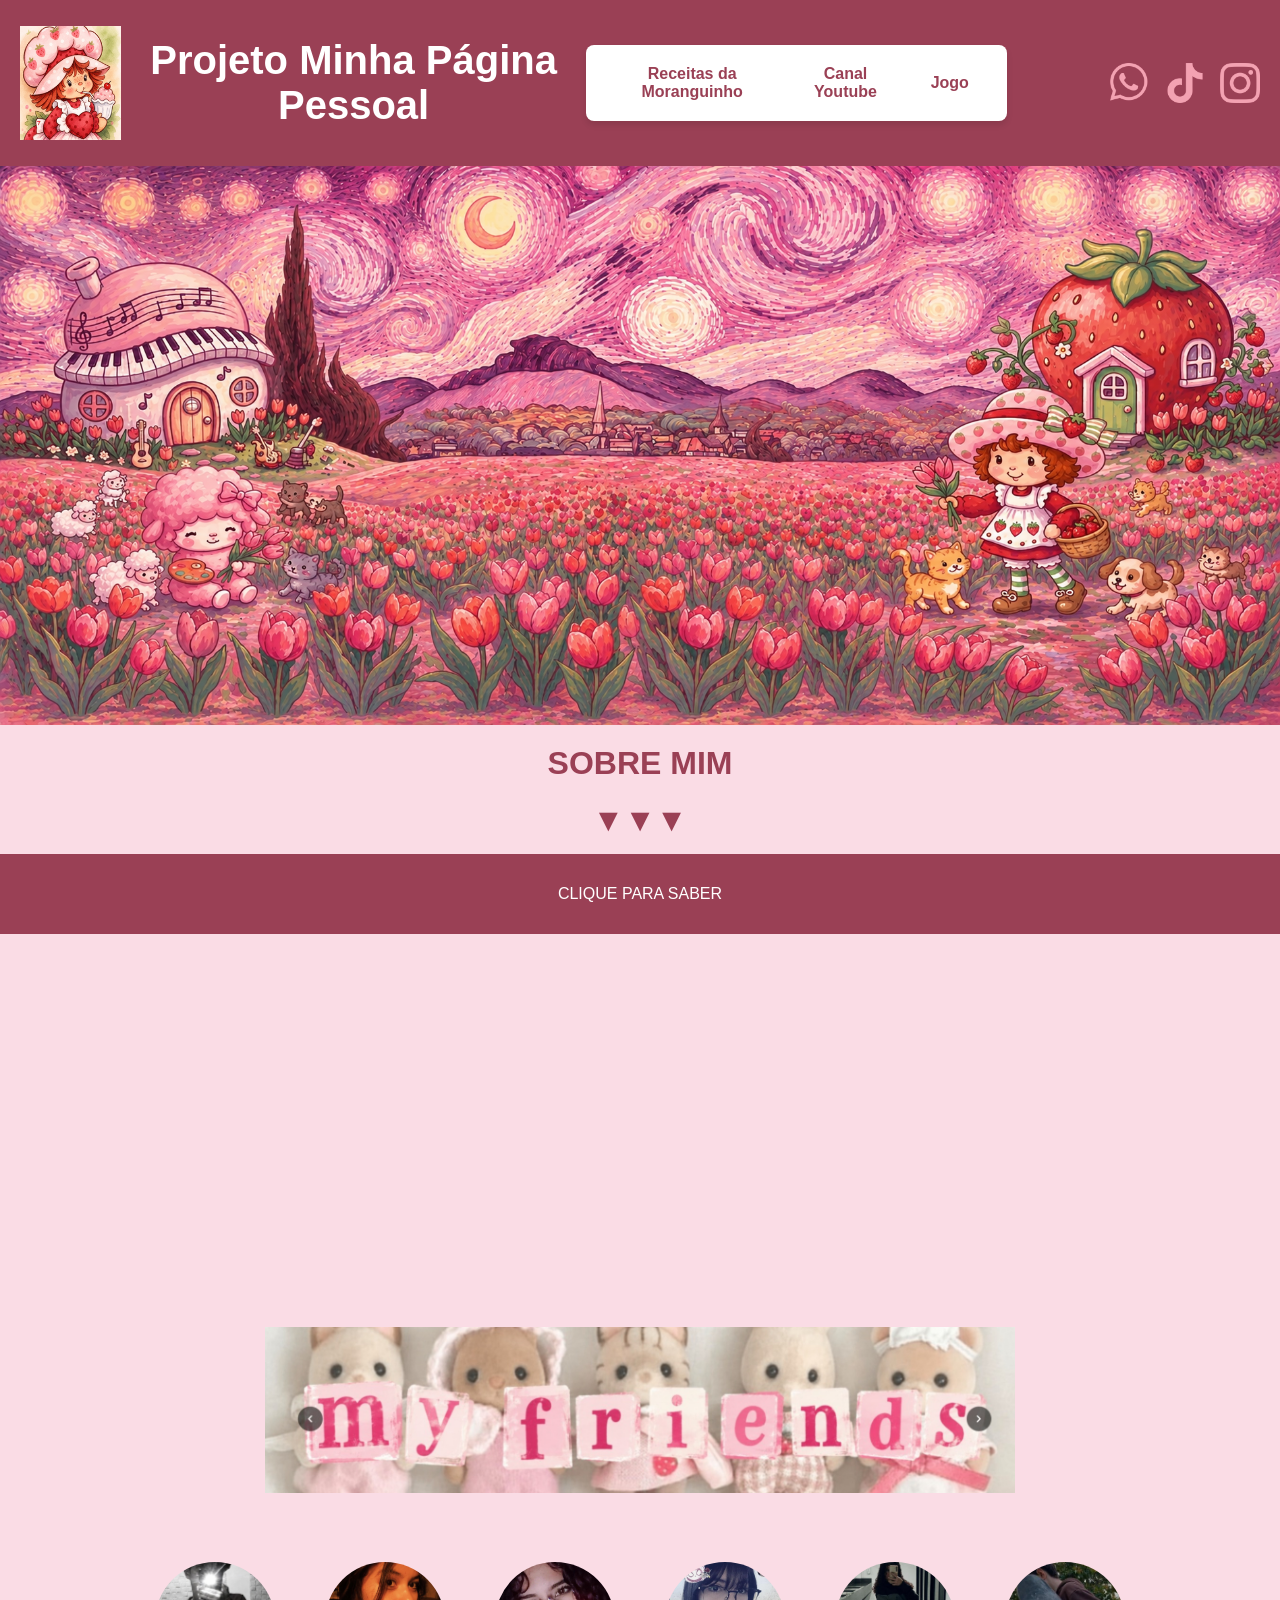
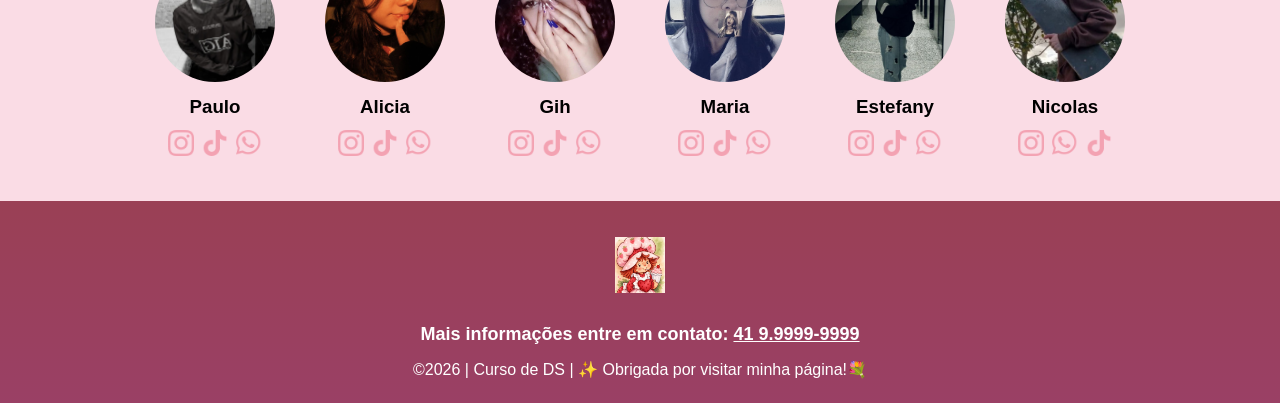
==== commit 19755abc: "Update index.html" ====
--- a/index.html
+++ b/index.html
@@ -15,7 +15,15 @@
     </div>
 
     <h1 class="titulo_site">Projeto Minha Página Pessoal</h1>
+ <nav>
+    <ul>
+      <li><a href="https://www.moranguinho.com.br/novidades/a-melhor-receita-de-bolo-da-moranguinho" target="_blank">Receitas da Moranguinho</a></li>
+      <li><a href="https://www.youtube.com/@MoranguinhoWildBrain" target="_blank">Canal Youtube</a></li>
+      <li><a href="jogo.html" target="_blank">Jogo</a></li>
+    </ul>
+  </nav>
 
+    
     <div class="sociais">
       <img src="whatsapp.png" alt="Logo do meu Whats página pessoal">
       <img src="tik-tok.png" alt="Logo do meu tiktok página pessoal">
@@ -23,15 +31,7 @@
     </div>
   </header>
 
-  <!-- Menu de navegação (agora fora da área dos ícones) -->
-  <nav>
-    <ul>
-      <li><a href="https://www.moranguinho.com.br/novidades/a-melhor-receita-de-bolo-da-moranguinho" target="_blank">Receitas da Moranguinho</a></li>
-      <li><a href="https://www.youtube.com/@MoranguinhoWildBrain" target="_blank">Canal Youtube</a></li>
-      <li><a href="jogo.html" target="_blank">Jogo</a></li>
-    </ul>
-  </nav>
-
+ 
   <!-- Banner -->
   <section class="banner1">
     <img class="escola-image" src="banner.yas.png" alt="Banner da minha página pessoal">
--- a/style.css
+++ b/style.css
@@ -21,7 +21,7 @@
   margin: 0 auto;
   display: flex;
   align-items: center;
-  justify-content: center;
+  justify-content: space-between;
 }
 
 .cabecalho-imagem {
@@ -31,60 +31,145 @@
   align-items: center;
 }
 
+.cabecalho-imagem img {
+  max-width: 100%;
+  height: auto;
+}
+
 .titulo_site {
-  padding: 50px;
   font-weight: bold;
   text-align: center;
-  font-size: 65px;
+  font-size: 40px;
 }
 
 .sociais {
   display: flex;
   justify-content: flex-end;
-  width: 30%;
-  padding-right: 25px;
+  align-items: center;
+  gap: 15px;
+  width: 25%;
 }
 
+.sociais img {
+  width: 40px;
+  height: auto;
+}
+
+/* --- ESTILO DO MENU CORRIGIDO --- */
+nav {
+  display: flex;
+  justify-content: center;
+  margin: 25px 0;
+}
+
+ul {
+  list-style-type: none;
+  background-color: #ffffff;
+  display: flex;
+  flex-direction: row;
+  justify-content: center;
+  align-items: center;
+  gap: 20px;
+  padding: 12px 24px;
+  border-radius: 8px;
+  box-shadow: 0 4px 6px rgba(0, 0, 0, 0.1);
+}
+
+ul li a {
+  display: block;
+  color: #9a4055;
+  text-align: center;
+  padding: 8px 14px;
+  text-decoration: none;
+  font-weight: bold;
+  transition: 0.2s;
+}
+
+ul li a:hover {
+  background-color: #fadce5;
+  border-radius: 4px;
+}
+
+/* --- OUTRAS SEÇÕES --- */
 .banner1 {
   display: flex;
   justify-content: center;
 }
 
-.estudante_titulo {
-  padding: 50px;
-  font-size: 300%;
-  letter-spacing: 40px;
-  text-align: center;
+.banner1 img {
+  max-width: 100%;
+  height: auto;
 }
 
-.estudante-nome {
+.sobremim-titulo {
   text-align: center;
+  font-size: 200%;
+  color: #9a4055;
+  margin-top: 20px;
 }
 
-.estudante-imagem {
-  width: 120px;
+button {
+  width: 100%;
+  height: 80px;
+  color: rgb(255, 255, 255);
+  background-color: #9a4055;
+  font-size: 100%;
+  border: none;
+  cursor: pointer;
+  margin-top: 15px;
 }
 
-.estudante-icone {
-  width: 38px;
-  padding: 4px 8px;
-}
+button:hover {
+  background-color: #7a3042;
+} /* <- AQUI FALTAVA A CHAVE DE FECHAMENTO */
 
 .estudante {
-  background-color: #faae43;
+  background-color: transparent;
   padding: 24px 0;
   display: flex;
   justify-content: center;
 }
 
-.estudante div {
-  text-align: center;
-  padding: 24px 0;
+.container-video {
+  display: flex;
+  justify-content: center;
+}
+
+#my-friends {
+  width: 100%;
+  max-width: 750px;
+  height: auto;
+  display: block;
+  margin: 30px auto;
 }
 
 .estudantes_todos {
   display: flex;
   justify-content: space-around;
+  flex-wrap: wrap;
+  gap: 20px;
+}
+
+.estudante-div {
+  text-align: center;
+  padding: 15px;
+}
+
+.estudante-imagem {
+  width: 120px;
+  height: 120px;
+  border-radius: 50%;
+  object-fit: cover;
+}
+
+.estudante-nome {
+  margin: 10px 0;
+  text-transform: capitalize;
+}
+
+.estudante-icone {
+  width: 30px;
+  padding: 2px;
 }
 
 .escola {
@@ -95,8 +180,9 @@
 }
 
 .escola-titulo {
-  padding: 50px;
+  padding: 15px;
   text-align: center;
+  font-size: 18px;
 }
 
 .logo_rodape {
@@ -106,66 +192,5 @@
 
 .link {
   color: #ffffff;
-  text-decoration: none;
+  text-decoration: underline;
 }
-
-#sobremim {
-  width: 750px;
-  height: auto;
-  display: block;
-  margin-left: auto;
-  margin-right: auto;
-}
-
-.sobremim-titulo {
-  text-align: center;
-  font-size: 310%;
-  color: #9a4055;
-}
-
-#my-friends {
-  width: 750px;
-  height: auto;
-  display: block;
-  margin-left: auto;
-  margin-right: auto;
-}
-
-button {
-  width: 100%;
-  height: 120px;
-  color: rgb(255, 255, 255);
-  background-color: #9a4055;
-  font-size: 80%;
-}
-
-h2, p {
-  margin: 10px;
-}
-
-ul {
-  list-style-type: none;
-  margin: 40px auto 20px auto; /* Aumentamos o espaço acima do menu */
-  padding: 10px 20px;
-  background-color: #ffffff; 
-  display: flex;
-  flex-direction: row;
-  justify-content: center;
-  align-items: center;
-  gap: 15px;
-  border-radius: 8px;
-  width: fit-content;
-}
-ul li a {
-  display: block;
-  color: #9a4055;
-  text-align: center;
-  padding: 8px 12px;
-  text-decoration: none;
-  font-weight: bold;
-}
-
-ul li a:hover {
-  background-color: #fadce5;
-  border-radius: 4px;
-}
